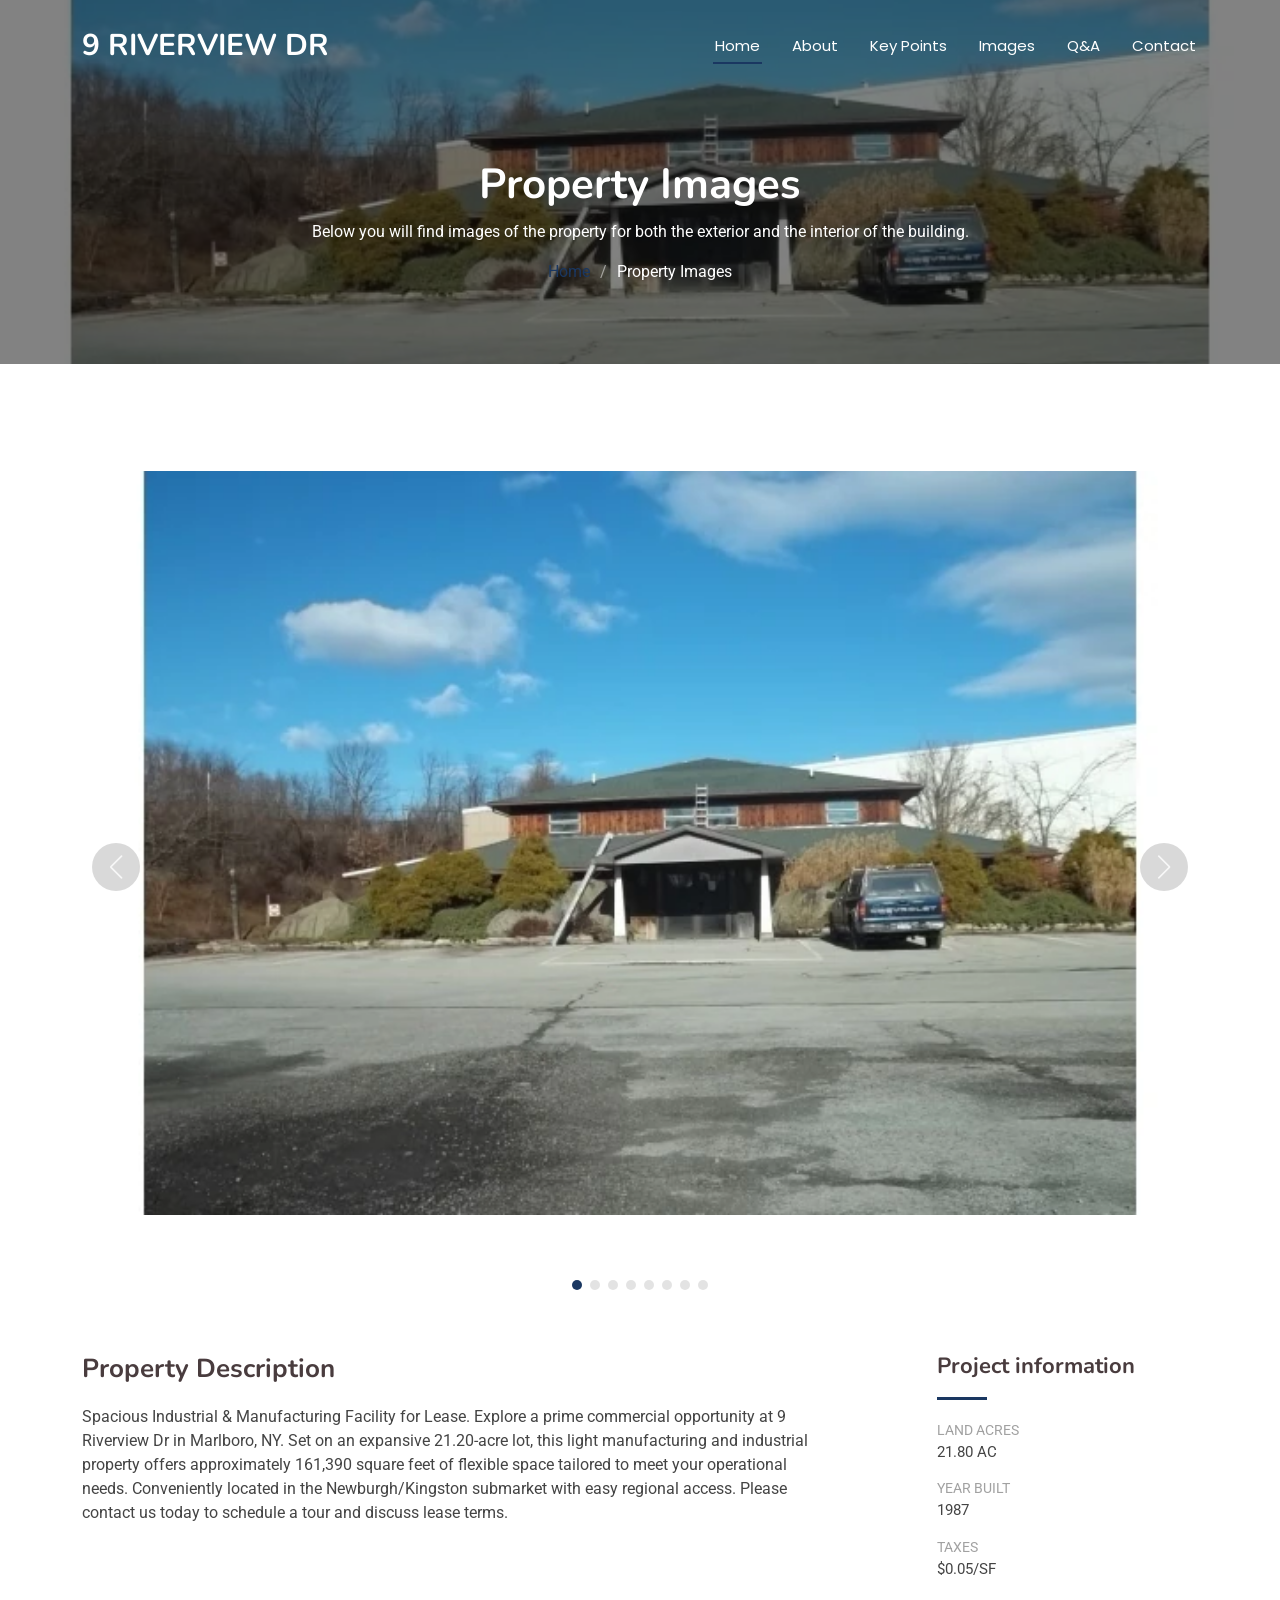
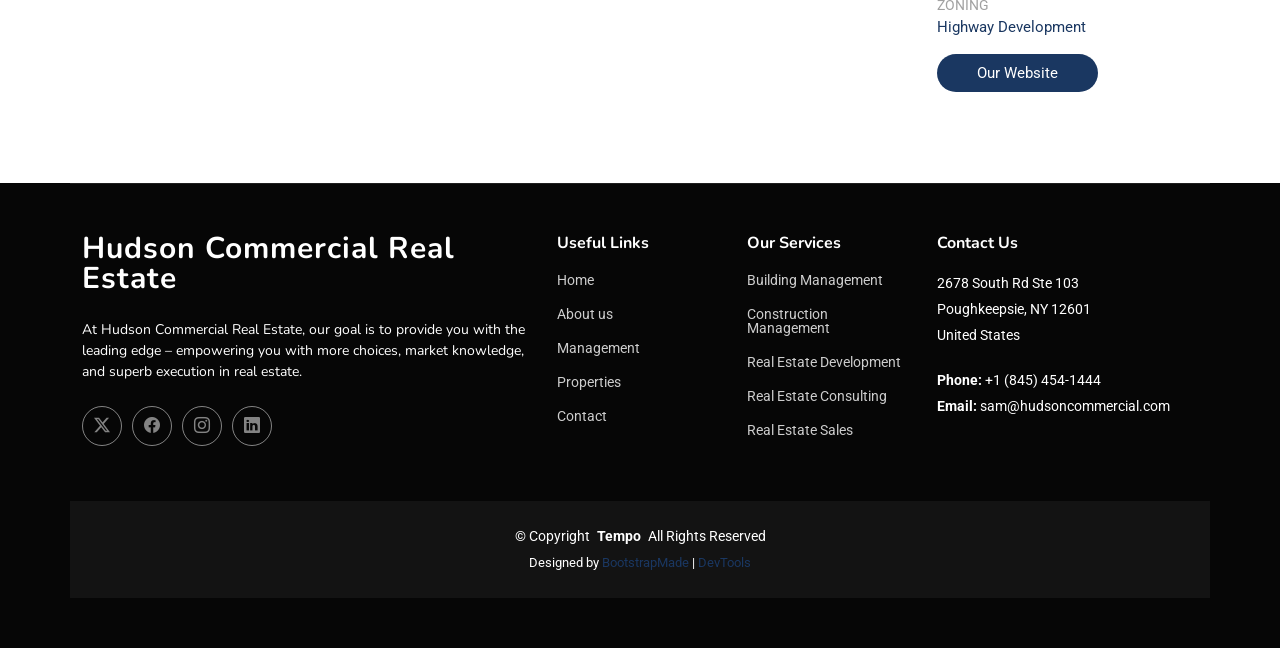
==== images.html @ e84a6063 "Add files via upload" ====
<!DOCTYPE html>
<html lang="en">

<head>
  <meta charset="utf-8">
  <meta content="width=device-width, initial-scale=1.0" name="viewport">
  <title>Portfolio Details - Tempo Bootstrap Template</title>
  <meta name="description" content="">
  <meta name="keywords" content="">

  <!-- Favicons -->
  <link href="assets/img/favicon.png" rel="icon">
  <link href="assets/img/apple-touch-icon.png" rel="apple-touch-icon">

  <!-- Fonts -->
  <link href="https://fonts.googleapis.com" rel="preconnect">
  <link href="https://fonts.gstatic.com" rel="preconnect" crossorigin>
  <link href="https://fonts.googleapis.com/css2?family=Roboto:ital,wght@0,100;0,300;0,400;0,500;0,700;0,900;1,100;1,300;1,400;1,500;1,700;1,900&family=Poppins:ital,wght@0,100;0,200;0,300;0,400;0,500;0,600;0,700;0,800;0,900;1,100;1,200;1,300;1,400;1,500;1,600;1,700;1,800;1,900&family=Nunito:ital,wght@0,200;0,300;0,400;0,500;0,600;0,700;0,800;0,900;1,200;1,300;1,400;1,500;1,600;1,700;1,800;1,900&display=swap" rel="stylesheet">

  <!-- Vendor CSS Files -->
  <link href="assets/vendor/bootstrap/css/bootstrap.min.css" rel="stylesheet">
  <link href="assets/vendor/bootstrap-icons/bootstrap-icons.css" rel="stylesheet">
  <link href="assets/vendor/aos/aos.css" rel="stylesheet">
  <link href="assets/vendor/glightbox/css/glightbox.min.css" rel="stylesheet">
  <link href="assets/vendor/swiper/swiper-bundle.min.css" rel="stylesheet">

  <!-- Main CSS File -->
  <link href="assets/css/main.css" rel="stylesheet">

  <!-- =======================================================
  * Template Name: Tempo
  * Template URL: https://bootstrapmade.com/tempo-free-onepage-bootstrap-theme/
  * Updated: Aug 07 2024 with Bootstrap v5.3.3
  * Author: BootstrapMade.com
  * License: https://bootstrapmade.com/license/
  ======================================================== -->
</head>

<body class="portfolio-details-page">

 
  <header id="header" class="header d-flex align-items-center fixed-top">
    <div class="container-fluid container-xl position-relative d-flex align-items-center justify-content-between">

      <a href="index.html" class="logo d-flex align-items-center">
        <!-- Uncomment the line below if you also wish to use an image logo -->
        <!-- <img src="assets/img/logo.png" alt=""> -->
        <h1 class="sitename">9 Riverview Dr</h1>
      </a>

      <nav id="navmenu" class="navmenu">
        <ul>
          <li><a href="index.html#hero" class="active">Home</a></li>
          <li><a href="index.html#about">About</a></li>
          <li><a href="index.html#services">Key Points</a></li>
          <li><a href="index.html#portfolio">Images</a></li>

          <li><a href="index.html#faq">Q&A</a></li>
    
          <li><a href="index.html#contact">Contact</a></li>
        </ul>
        <i class="mobile-nav-toggle d-xl-none bi bi-list"></i>
      </nav>

    </div>
  
  </header>

  <main class="main">

    <!-- Page Title -->
    <div class="page-title dark-background" style="background-image: url(assets/img/image.jpg);">
      <div class="container position-relative">
        <h1>Property Images </h1>
       



        <p>Below you will find images of the property for both the exterior and the interior of the building. </p>
        <nav class="breadcrumbs">
          <ol>
           
            <li><a href="index.html">Home</a></li>
            <li class="current">Property Images</li>
          </ol>
        </nav>
      </div>
    </div><!-- End Page Title -->

    <!-- Portfolio Details Section -->
    <section id="portfolio-details" class="portfolio-details section">

      <div class="container" data-aos="fade-up">

        <div class="portfolio-details-slider swiper init-swiper">
          <script type="application/json" class="swiper-config">
            {
              "loop": true,
              "speed": 600,
              "autoplay": {
                "delay": 5000
              },
              "slidesPerView": "auto",
              "navigation": {
                "nextEl": ".swiper-button-next",
                "prevEl": ".swiper-button-prev"
              },
              "pagination": {
                "el": ".swiper-pagination",
                "type": "bullets",
                "clickable": true
              }
            }
          </script>
          <div class="swiper-wrapper align-items-center">

            <div class="swiper-slide">
              <img src="assets/img/image.jpg" alt="">
            </div>

            <div class="swiper-slide">
              <img src="assets/img/9-Riverview-Dr-2.jpg" alt="">
            </div>

            <div class="swiper-slide">
              <img src="assets/img/9-Riverview-Dr-3.jpg" alt="">
            </div>

            <div class="swiper-slide">
              <img src="assets/img/9-Riverview-Dr-4.jpg" alt="">
            </div>
                 <div class="swiper-slide">
              <img src="assets/img/image.jpg" alt="">
            </div>

            <div class="swiper-slide">
              <img src="assets/img/9-Riverview-Dr-7.jpg" alt="">
            </div>

            <div class="swiper-slide">
              <img src="assets/img/9-Riverview-Dr-1.jpg" alt="">
            </div>

            <div class="swiper-slide">
              <img src="assets/img/prints-2.jpg" alt="">
            </div>


          </div>
          <div class="swiper-button-prev"></div>
          <div class="swiper-button-next"></div>
          <div class="swiper-pagination"></div>
        </div>

        <div class="row justify-content-between gy-4 mt-4">

          <div class="col-lg-8" data-aos="fade-up">
            <div class="portfolio-description">
              <h2>Property Description</h2>
              <p>
            
                Spacious Industrial & Manufacturing Facility for Lease. Explore a prime commercial opportunity at 9 Riverview Dr in Marlboro, NY. Set on an expansive 21.20-acre lot, this light manufacturing and industrial property offers approximately 161,390 square feet of flexible space tailored to meet your operational needs. Conveniently located in the Newburgh/Kingston submarket with easy regional access. Please contact us today to schedule a tour and discuss lease terms.</p>
            


           

       

            </div>
          </div>

          <div class="col-lg-3" data-aos="fade-up" data-aos-delay="100">
            <div class="portfolio-info">
              <h3>Project information</h3>    
              <ul>
                <li><strong>Land Acres</strong> 21.80 AC</li>
                <li><strong>Year Built</strong> 1987</li>
                <li><strong>Taxes</strong> $0.05/SF</li>
                <li><strong>Zoning</strong> <a href="#">Highway Development</a></li>
                <li><a href="https://hudsoncommercial.com/" class="btn-visit align-self-start">Our Website</a></li>
              </ul>
            </div>
          </div>

        </div>

      </div>

    </section><!-- /Portfolio Details Section -->

  </main>

  <footer id="footer" class="footer dark-background">

    <div class="container footer-top">
      <div class="row gy-4">
        <div class="col-lg-5 col-md-12 footer-about">
          <a href="index.html" class="logo d-flex align-items-center">
            <span class="sitename">Hudson Commercial Real Estate</span>
          </a>
          <p>At Hudson Commercial Real Estate, our goal is to provide you with the leading edge – empowering you with more choices, market knowledge, and superb execution in real estate.
</p>
          



          <div class="social-links d-flex mt-4">
            <a href="https://twitter.com/noah15977842"><i class="bi bi-twitter-x"></i></a>
            <a href="https://www.facebook.com/Hudson-Commercial-Real-Estate-Corp-111074927066980/?view_public_for=111074927066980/"><i class="bi bi-facebook"></i></a>
            <a href="https://www.instagram.com/hudson.commercial.real.estate/"><i class="bi bi-instagram"></i></a>
            <a href="https://www.linkedin.com/company/hudson-commercial-real-estate-corp/"><i class="bi bi-linkedin"></i></a>
          </div>
        </div>

        <div class="col-lg-2 col-6 footer-links">
          <h4>Useful Links</h4>
          <ul>
            <li><a href="https://hudsoncommercial.com/ ">Home</a></li>
            <li><a href="https://hudsoncommercial.com/frontpage/about/">About us</a></li>
            <li><a href="https://hudsoncommercial.com/management/">Management</a></li>
            <li><a href="https://hudsoncommercial.com/">Properties</a></li>
            <li><a href="https://hudsoncommercial.com/contact-us/">Contact</a></li>
          </ul>
        </div>

        <div class="col-lg-2 col-6 footer-links">
          <h4>Our Services</h4>
          <ul>
            <li><a href="#">Building Management</a></li>
            <li><a href="#">Construction Management</a></li>
            <li><a href="#">Real Estate Development</a></li>
            <li><a href="#">Real Estate Consulting</a></li>
            <li><a href="#">Real Estate Sales</a></li>
          </ul>
        </div>

        <div class="col-lg-3 col-md-12 footer-contact text-center text-md-start">
          <h4>Contact Us</h4>
          <p>2678 South Rd Ste 103
</p>
          <p>Poughkeepsie, NY 12601</p>
          <p>United States</p>
          <p class="mt-4"><strong>Phone:</strong> <span>
+1 (845) 454-1444</span></p>
          <p><strong>Email:</strong> <span>sam@hudsoncommercial.com</span></p>
        </div>

      </div>
    </div>

    <div class="container copyright text-center mt-4">
      <p>© <span>Copyright</span> <strong class="px-1 sitename">Tempo</strong> <span>All Rights Reserved</span></p>
      <div class="credits">
        <!-- All the links in the footer should remain intact. -->
        <!-- You can delete the links only if you've purchased the pro version. -->
        <!-- Licensing information: https://bootstrapmade.com/license/ -->
        <!-- Purchase the pro version with working PHP/AJAX contact form: [buy-url] -->
        Designed by <a href="https://bootstrapmade.com/">BootstrapMade</a> | <a href="https://bootstrapmade.com/tools/">DevTools</a>
      </div>
    </div>

  </footer>

  <!-- Scroll Top -->
  
  <a href="#" id="scroll-top" class="scroll-top d-flex align-items-center justify-content-center"><i class="bi bi-arrow-up-short"></i></a>

  <!-- Preloader -->
  <div id="preloader"></div>

  <!-- Vendor JS Files -->
  <script src="assets/vendor/bootstrap/js/bootstrap.bundle.min.js"></script>
  <script src="assets/vendor/php-email-form/validate.js"></script>
  <script src="assets/vendor/aos/aos.js"></script>
  <script src="assets/vendor/glightbox/js/glightbox.min.js"></script>
  <script src="assets/vendor/imagesloaded/imagesloaded.pkgd.min.js"></script>
  <script src="assets/vendor/isotope-layout/isotope.pkgd.min.js"></script>
  <script src="assets/vendor/swiper/swiper-bundle.min.js"></script>

  <!-- Main JS File -->
  <script src="assets/js/main.js"></script>

</body>

</html>
---- assets/css/main.css ----
/**
* Template Name: Tempo
* Template URL: https://bootstrapmade.com/tempo-free-onepage-bootstrap-theme/
* Updated: Aug 07 2024 with Bootstrap v5.3.3
* Author: BootstrapMade.com
* License: https://bootstrapmade.com/license/
*/

/*--------------------------------------------------------------
# Font & Color Variables
# Help: https://bootstrapmade.com/color-system/
--------------------------------------------------------------*/
/* Fonts */
:root {
  --default-font: "Roboto",  system-ui, -apple-system, "Segoe UI", Roboto, "Helvetica Neue", Arial, "Noto Sans", "Liberation Sans", sans-serif, "Apple Color Emoji", "Segoe UI Emoji", "Segoe UI Symbol", "Noto Color Emoji";
  --heading-font: "Nunito",  sans-serif;
  --nav-font: "Poppins",  sans-serif;
}

/* Global Colors - The following color variables are used throughout the website. Updating them here will change the color scheme of the entire website */
:root { 
  --background-color: #ffffff; /* Background color for the entire website, including individual sections */
  --default-color: #444444; /* Default color used for the majority of the text content across the entire website */
  --heading-color: #493c3e; /* Color for headings, subheadings and title throughout the website */
  --accent-color: rgba(26, 55, 97, 1); /* Accent color that represents your brand on the website. It's used for buttons, links, and other elements that need to stand out */
  --surface-color: #ffffff; /* The surface color is used as a background of boxed elements within sections, such as cards, icon boxes, or other elements that require a visual separation from the global background. */
  --contrast-color: #ffffff; /* Contrast color for text, ensuring readability against backgrounds of accent, heading, or default colors. */
}

/* Nav Menu Colors - The following color variables are used specifically for the navigation menu. They are separate from the global colors to allow for more customization options */
:root {
  --nav-color: #ffffff;  /* The default color of the main navmenu links */
  --nav-hover-color: rgba(26, 55, 97, 1); /* Applied to main navmenu links when they are hovered over or active */
  --nav-mobile-background-color: #ffffff; /* Used as the background color for mobile navigation menu */
  --nav-dropdown-background-color: #ffffff; /* Used as the background color for dropdown items that appear when hovering over primary navigation items */
  --nav-dropdown-color: #444444; /* Used for navigation links of the dropdown items in the navigation menu. */
  --nav-dropdown-hover-color: rgba(26, 55, 97, 1); /* Similar to --nav-hover-color, this color is applied to dropdown navigation links when they are hovered over. */
}

/* Color Presets - These classes override global colors when applied to any section or element, providing reuse of the sam color scheme. */

.light-background {
  --background-color: #f9f9f9;
  --surface-color: #ffffff;
}

.dark-background {
  --background-color: #060606;
  --default-color: #ffffff;
  --heading-color: #ffffff;
  --surface-color: #252525;
  --contrast-color: #ffffff;
}

/* Smooth scroll */
:root {
  scroll-behavior: smooth;
}

/*--------------------------------------------------------------
# General Styling & Shared Classes
--------------------------------------------------------------*/
body {
  color: var(--default-color);
  background-color: var(--background-color);
  font-family: var(--default-font);
}

a {
  color: var(--accent-color);
  text-decoration: none;
  transition: 0.3s;
}

a:hover {
  color: color-mix(in srgb, var(--accent-color), transparent 25%);
  text-decoration: none;
}

h1,
h2,
h3,
h4,
h5,
h6 {
  color: var(--heading-color);
  font-family: var(--heading-font);
}

/* PHP Email Form Messages
------------------------------*/
.php-email-form .error-message {
  display: none;
  background: #df1529;
  color: #ffffff;
  text-align: left;
  padding: 15px;
  margin-bottom: 24px;
  font-weight: 600;
}

.php-email-form .sent-message {
  display: none;
  color: #ffffff;
  background: #059652;
  text-align: center;
  padding: 15px;
  margin-bottom: 24px;
  font-weight: 600;
}

.php-email-form .loading {
  display: none;
  background: var(--surface-color);
  text-align: center;
  padding: 15px;
  margin-bottom: 24px;
}

.php-email-form .loading:before {
  content: "";
  display: inline-block;
  border-radius: 50%;
  width: 24px;
  height: 24px;
  margin: 0 10px -6px 0;
  border: 3px solid var(--accent-color);
  border-top-color: var(--surface-color);
  animation: php-email-form-loading 1s linear infinite;
}

@keyframes php-email-form-loading {
  0% {
    transform: rotate(0deg);
  }

  100% {
    transform: rotate(360deg);
  }
}

/*--------------------------------------------------------------
# Global Header
--------------------------------------------------------------*/
.header {
  --background-color: rgba(255, 255, 255, 0);
  --default-color: #ffffff;
  --heading-color: #ffffff;
  color: var(--default-color);
  background-color: var(--background-color);
  padding: 20px 0;
  transition: all 0.5s;
  z-index: 997;
}

.header .logo {
  line-height: 1;
}

.header .logo img {
  max-height: 32px;
  margin-right: 8px;
}

.header .logo h1 {
  font-size: 30px;
  margin: 0;
  font-weight: 700;
  text-transform: uppercase;
  color: var(--heading-color);
}

.scrolled .header {
  box-shadow: 0px 0 18px rgba(0, 0, 0, 0.1);
}

/* Global Header on Scroll
------------------------------*/
.scrolled .header {
  --background-color: rgba(0, 0, 0, 0.8);
}

/*--------------------------------------------------------------
# Navigation Menu
--------------------------------------------------------------*/
/* Desktop Navigation */
@media (min-width: 1200px) {
  .navmenu {
    padding: 0;
  }

  .navmenu ul {
    margin: 0;
    padding: 0;
    display: flex;
    list-style: none;
    align-items: center;
  }

  .navmenu li {
    position: relative;
  }

  .navmenu>ul>li {
    white-space: nowrap;
    padding: 15px 14px;
  }

  .navmenu>ul>li:last-child {
    padding-right: 0;
  }

  .navmenu a,
  .navmenu a:focus {
    color: var(--nav-color);
    font-size: 15px;
    padding: 0 2px;
    font-family: var(--nav-font);
    font-weight: 400;
    display: flex;
    align-items: center;
    justify-content: space-between;
    white-space: nowrap;
    transition: 0.3s;
    position: relative;
  }

  .navmenu a i,
  .navmenu a:focus i {
    font-size: 12px;
    line-height: 0;
    margin-left: 5px;
    transition: 0.3s;
  }

  .navmenu>ul>li>a:before {
    content: "";
    position: absolute;
    height: 2px;
    bottom: -6px;
    left: 0;
    background-color: var(--nav-hover-color);
    visibility: hidden;
    width: 0px;
    transition: all 0.3s ease-in-out 0s;
  }

  .navmenu a:hover:before,
  .navmenu li:hover>a:before,
  .navmenu .active:before {
    visibility: visible;
    width: 100%;
  }

  .navmenu li:hover>a,
  .navmenu .active,
  .navmenu .active:focus {
    color: var(--nav-color);
  }

  .navmenu .dropdown ul {
    margin: 0;
    padding: 10px 0;
    background: var(--nav-dropdown-background-color);
    display: block;
    position: absolute;
    visibility: hidden;
    left: 14px;
    top: 130%;
    opacity: 0;
    transition: 0.3s;
    border-radius: 4px;
    z-index: 99;
    box-shadow: 0px 0px 30px rgba(0, 0, 0, 0.1);
  }

  .navmenu .dropdown ul li {
    min-width: 200px;
  }

  .navmenu .dropdown ul a {
    padding: 10px 20px;
    font-size: 15px;
    text-transform: none;
    color: var(--nav-dropdown-color);
  }

  .navmenu .dropdown ul a i {
    font-size: 12px;
  }

  .navmenu .dropdown ul a:hover,
  .navmenu .dropdown ul .active:hover,
  .navmenu .dropdown ul li:hover>a {
    color: var(--nav-dropdown-hover-color);
  }

  .navmenu .dropdown:hover>ul {
    opacity: 1;
    top: 100%;
    visibility: visible;
  }

  .navmenu .dropdown .dropdown ul {
    top: 0;
    left: -90%;
    visibility: hidden;
  }

  .navmenu .dropdown .dropdown:hover>ul {
    opacity: 1;
    top: 0;
    left: -100%;
    visibility: visible;
  }
}

/* Mobile Navigation */
@media (max-width: 1199px) {
  .mobile-nav-toggle {
    color: var(--nav-color);
    font-size: 28px;
    line-height: 0;
    margin-right: 10px;
    cursor: pointer;
    transition: color 0.3s;
  }

  .navmenu {
    padding: 0;
    z-index: 9997;
  }

  .navmenu ul {
    display: none;
    list-style: none;
    position: absolute;
    inset: 60px 20px 20px 20px;
    padding: 10px 0;
    margin: 0;
    border-radius: 6px;
    background-color: var(--nav-mobile-background-color);
    border: 1px solid color-mix(in srgb, var(--default-color), transparent 90%);
    box-shadow: none;
    overflow-y: auto;
    transition: 0.3s;
    z-index: 9998;
  }

  .navmenu a,
  .navmenu a:focus {
    color: var(--nav-dropdown-color);
    padding: 10px 20px;
    font-family: var(--nav-font);
    font-size: 17px;
    font-weight: 500;
    display: flex;
    align-items: center;
    justify-content: space-between;
    white-space: nowrap;
    transition: 0.3s;
  }

  .navmenu a i,
  .navmenu a:focus i {
    font-size: 12px;
    line-height: 0;
    margin-left: 5px;
    width: 30px;
    height: 30px;
    display: flex;
    align-items: center;
    justify-content: center;
    border-radius: 50%;
    transition: 0.3s;
    background-color: color-mix(in srgb, var(--accent-color), transparent 90%);
  }

  .navmenu a i:hover,
  .navmenu a:focus i:hover {
    background-color: var(--accent-color);
    color: var(--contrast-color);
  }

  .navmenu a:hover,
  .navmenu .active,
  .navmenu .active:focus {
    color: var(--nav-dropdown-hover-color);
  }

  .navmenu .active i,
  .navmenu .active:focus i {
    background-color: var(--accent-color);
    color: var(--contrast-color);
    transform: rotate(180deg);
  }

  .navmenu .dropdown ul {
    position: static;
    display: none;
    z-index: 99;
    padding: 10px 0;
    margin: 10px 20px;
    background-color: var(--nav-dropdown-background-color);
    transition: all 0.5s ease-in-out;
  }

  .navmenu .dropdown ul ul {
    background-color: rgba(33, 37, 41, 0.1);
  }

  .navmenu .dropdown>.dropdown-active {
    display: block;
    background-color: rgba(33, 37, 41, 0.03);
  }

  .mobile-nav-active {
    overflow: hidden;
  }

  .mobile-nav-active .mobile-nav-toggle {
    color: #fff;
    position: absolute;
    font-size: 32px;
    top: 15px;
    right: 15px;
    margin-right: 0;
    z-index: 9999;
  }

  .mobile-nav-active .navmenu {
    position: fixed;
    overflow: hidden;
    inset: 0;
    background: rgba(33, 37, 41, 0.8);
    transition: 0.3s;
  }

  .mobile-nav-active .navmenu>ul {
    display: block;
  }
}

/*--------------------------------------------------------------
# Global Footer
--------------------------------------------------------------*/
.footer {
  color: var(--default-color);
  background-color: var(--background-color);
  font-size: 14px;
  padding-bottom: 50px;
  position: relative;
}

.footer .footer-top {
  padding-top: 50px;
  border-top: 1px solid color-mix(in srgb, var(--default-color), transparent 90%);
}

.footer .footer-about .logo {
  line-height: 1;
  margin-bottom: 25px;
}

.footer .footer-about .logo img {
  max-height: 40px;
  margin-right: 6px;
}

.footer .footer-about .logo span {
  color: var(--heading-color);
  font-size: 30px;
  font-weight: 700;
  letter-spacing: 1px;
  font-family: var(--heading-font);
}

.footer .footer-about p {
  font-size: 14px;
  font-family: var(--heading-font);
}

.footer .social-links a {
  display: flex;
  align-items: center;
  justify-content: center;
  width: 40px;
  height: 40px;
  border-radius: 50%;
  border: 1px solid color-mix(in srgb, var(--default-color), transparent 50%);
  font-size: 16px;
  color: color-mix(in srgb, var(--default-color), transparent 50%);
  margin-right: 10px;
  transition: 0.3s;
}

.footer .social-links a:hover {
  color: var(--accent-color);
  border-color: var(--accent-color);
}

.footer h4 {
  font-size: 16px;
  font-weight: bold;
  position: relative;
  padding-bottom: 12px;
}

.footer .footer-links {
  margin-bottom: 30px;
}

.footer .footer-links ul {
  list-style: none;
  padding: 0;
  margin: 0;
}

.footer .footer-links ul i {
  padding-right: 2px;
  font-size: 12px;
  line-height: 0;
}

.footer .footer-links ul li {
  padding: 10px 0;
  display: flex;
  align-items: center;
}

.footer .footer-links ul li:first-child {
  padding-top: 0;
}

.footer .footer-links ul a {
  color: color-mix(in srgb, var(--default-color), transparent 20%);
  display: inline-block;
  line-height: 1;
}

.footer .footer-links ul a:hover {
  color: var(--accent-color);
}

.footer .footer-contact p {
  margin-bottom: 5px;
}

.footer .copyright {
  padding-top: 25px;
  padding-bottom: 25px;
  background-color: color-mix(in srgb, var(--default-color), transparent 95%);
}

.footer .copyright p {
  margin-bottom: 0;
}

.footer .credits {
  margin-top: 6px;
  font-size: 13px;
}

/*--------------------------------------------------------------
# Preloader
--------------------------------------------------------------*/
#preloader {
  position: fixed;
  inset: 0;
  z-index: 9999;
  overflow: hidden;
  background-color: var(--background-color);
  transition: all 0.6s ease-out;
}

#preloader:before {
  content: "";
  position: fixed;
  top: calc(50% - 30px);
  left: calc(50% - 30px);
  border: 6px solid var(--accent-color);
  border-top-color: color-mix(in srgb, var(--accent-color), transparent 90%);
  border-radius: 50%;
  width: 60px;
  height: 60px;
  animation: animate-preloader 1s linear infinite;
}

@keyframes animate-preloader {
  0% {
    transform: rotate(0deg);
  }

  100% {
    transform: rotate(360deg);
  }
}

/*--------------------------------------------------------------
# Scroll Top Button
--------------------------------------------------------------*/
.scroll-top {
  position: fixed;
  visibility: hidden;
  opacity: 0;
  right: 15px;
  bottom: -15px;
  z-index: 99999;
  background-color: var(--accent-color);
  width: 44px;
  height: 44px;
  border-radius: 50px;
  transition: all 0.4s;
}

.scroll-top i {
  font-size: 24px;
  color: var(--contrast-color);
  line-height: 0;
}

.scroll-top:hover {
  background-color: color-mix(in srgb, var(--accent-color), transparent 20%);
  color: var(--contrast-color);
}

.scroll-top.active {
  visibility: visible;
  opacity: 1;
  bottom: 15px;
}

/*--------------------------------------------------------------
# Disable aos animation delay on mobile devices
--------------------------------------------------------------*/
@media screen and (max-width: 768px) {
  [data-aos-delay] {
    transition-delay: 0 !important;
  }
}

/*--------------------------------------------------------------
# Global Page Titles & Breadcrumbs
--------------------------------------------------------------*/
.page-title {
  color: var(--default-color);
  background-color: var(--background-color);
  background-size: cover;
  background-position: center;
  background-repeat: no-repeat;
  padding: 160px 0 80px 0;
  text-align: center;
  position: relative;
}

.page-title:before {
  content: "";
  background-color: color-mix(in srgb, var(--background-color), transparent 50%);
  position: absolute;
  inset: 0;
}

.page-title h1 {
  font-size: 42px;
  font-weight: 700;
  margin-bottom: 10px;
}

.page-title .breadcrumbs ol {
  display: flex;
  flex-wrap: wrap;
  list-style: none;
  justify-content: center;
  padding: 0;
  margin: 0;
  font-size: 16px;
  font-weight: 400;
}

.page-title .breadcrumbs ol li+li {
  padding-left: 10px;
}

.page-title .breadcrumbs ol li+li::before {
  content: "/";
  display: inline-block;
  padding-right: 10px;
  color: color-mix(in srgb, var(--default-color), transparent 50%);
}

/*--------------------------------------------------------------
# Global Sections
--------------------------------------------------------------*/
section,
.section {
  color: var(--default-color);
  background-color: var(--background-color);
  padding: 60px 0;
  scroll-margin-top: 92px;
  overflow: clip;
}

@media (max-width: 1199px) {

  section,
  .section {
    scroll-margin-top: 76px;
  }
}

/*--------------------------------------------------------------
# Global Section Titles
--------------------------------------------------------------*/
.section-title {
  text-align: center;
  padding-bottom: 60px;
  position: relative;
}

.section-title h2 {
  font-size: 13px;
  letter-spacing: 1px;
  font-weight: 700;
  padding: 8px 20px;
  margin: 0;
  background: color-mix(in srgb, var(--accent-color), transparent 90%);
  color: var(--accent-color);
  display: inline-block;
  text-transform: uppercase;
  border-radius: 50px;
  font-family: var(--default-font);
}

.section-title p {
  color: var(--heading-color);
  margin: 10px 0 0 0;
  font-size: 32px;
  font-weight: 700;
  font-family: var(--heading-font);
}

.section-title p .description-title {
  color: var(--accent-color);
}

/*--------------------------------------------------------------
# Hero Section
--------------------------------------------------------------*/
.hero {
  width: 100%;
  min-height: 100vh;
  position: relative;
  padding: 80px 0;
  display: flex;
  align-items: center;
  justify-content: center;
}

.hero img {
  position: absolute;
  inset: 0;
  display: block;
  width: 100%;
  height: 100%;
  object-fit: cover;
  z-index: 1;
}

.hero:before {
  content: "";
  background: color-mix(in srgb, var(--background-color), transparent 30%);
  position: absolute;
  inset: 0;
  z-index: 2;
}

.hero .container {
  position: relative;
  z-index: 3;
}

.hero h2 {
  margin: 0;
  font-size: 48px;
  font-weight: 700;
}

.hero p {
  margin: 10px 0 0 0;
  font-size: 24px;
  color: var(--heading-color);
}

.hero .btn-get-started {
  color: var(--default-color);
  font-weight: 400;
  font-size: 14px;
  letter-spacing: 1px;
  display: inline-block;
  padding: 8px 40px;
  margin: 30px 0 0 0;
  border-radius: 50px;
  text-transform: uppercase;
  transition: 0.3s;
  border: 2px solid color-mix(in srgb, var(--default-color), transparent 50%);
}

.hero .btn-get-started:hover {
  color: var(--contrast-color);
  background: var(--accent-color);
  border-color: var(--accent-color);
}

@media (max-width: 768px) {
  .hero h2 {
    font-size: 32px;
  }

  .hero p {
    font-size: 18px;
  }
}

/*--------------------------------------------------------------
# About Section
--------------------------------------------------------------*/
.about .content h3 {
  font-weight: 700;
  font-size: 34px;
  margin-bottom: 30px;
}

.about .content p {
  margin-bottom: 30px;
}

.about .content .about-btn {
  padding: 8px 30px 9px 30px;
  color: var(--accent-color);
  border-radius: 50px;
  transition: 0.3s;
  text-transform: uppercase;
  font-weight: 600;
  font-size: 13px;
  display: inline-flex;
  align-items: center;
  border: 2px solid var(--accent-color);
}

.about .content .about-btn i {
  font-size: 16px;
  padding-left: 5px;
}

.about .content .about-btn:hover {
  background: var(--accent-color);
  color: var(--contrast-color);
}

.about .icon-box i {
  font-size: 40px;
  color: var(--accent-color);
  margin-bottom: 10px;
}

.about .icon-box h4 {
  font-size: 20px;
  font-weight: 700;
  margin: 0 0 10px 0;
}

.about .icon-box h4 a {
  color: var(--heading-color);
  transition: 0.3s;
}

.about .icon-box p {
  font-size: 15px;
  color: color-mix(in srgb, var(--default-color), transparent 40%);
  margin-bottom: 0;
}

.about .icon-box:hover h4 a {
  color: var(--accent-color);
}

/*--------------------------------------------------------------
# Services Section
--------------------------------------------------------------*/
.services .service-item {
  background-color: var(--surface-color);
  box-shadow: 0px 0 25px 0 rgba(0, 0, 0, 0.1);
  padding: 50px 30px;
  transition: all 0.3s ease-in-out;
  height: 100%;
  position: relative;
  z-index: 1;
}

.services .service-item:before {
  content: "";
  position: absolute;
  background: var(--accent-color);
  inset: 100% 0 0 0;
  transition: all 0.3s;
  z-index: -1;
}

.services .service-item .icon {
  margin-bottom: 10px;
}

.services .service-item .icon i {
  color: var(--accent-color);
  font-size: 36px;
  transition: ease-in-out 0.3s;
}

.services .service-item h4 {
  font-weight: 700;
  margin-bottom: 15px;
  font-size: 20px;
}

.services .service-item h4 a {
  color: var(--heading-color);
  transition: ease-in-out 0.3s;
}

.services .service-item p {
  line-height: 24px;
  font-size: 14px;
  margin-bottom: 0;
  transition: ease-in-out 0.3s;
}

.services .service-item:hover h4 a,
.services .service-item:hover .icon i,
.services .service-item:hover p {
  color: var(--contrast-color);
}

.services .service-item:hover:before {
  background: var(--accent-color);
  inset: 0;
  border-radius: 0px;
}

/*--------------------------------------------------------------
# Features Section
--------------------------------------------------------------*/
.features {
  padding-top: 0;
}

.features .features-item {
  background-color: var(--surface-color);
  display: flex;
  align-items: center;
  padding: 20px;
  transition: 0.3s;
  border: 1px solid color-mix(in srgb, var(--default-color), transparent 90%);
  position: relative;
}

.features .features-item i {
  font-size: 32px;
  padding-right: 10px;
  line-height: 0;
}

.features .features-item h3 {
  font-weight: 700;
  margin: 0;
  padding: 0;
  line-height: 1;
  font-size: 16px;
}

.features .features-item h3 a {
  color: var(--heading-color);
  transition: 0.3s;
}

.features .features-item:hover {
  border-color: var(--accent-color);
}

.features .features-item:hover h3 a {
  color: var(--accent-color);
}

/*--------------------------------------------------------------
# Call To Action Section
--------------------------------------------------------------*/
.call-to-action {
  padding: 80px 0;
  position: relative;
  clip-path: inset(0);
}

.call-to-action img {
  position: fixed;
  top: 0;
  left: 0;
  display: block;
  width: 100%;
  height: 100%;
  object-fit: cover;
  z-index: 1;
}

.call-to-action:before {
  content: "";
  background: color-mix(in srgb, var(--background-color), transparent 50%);
  position: absolute;
  inset: 0;
  z-index: 2;
}

.call-to-action .container {
  position: relative;
  z-index: 3;
}

.call-to-action h3 {
  font-size: 28px;
  font-weight: 700;
  color: var(--default-color);
}

.call-to-action p {
  color: var(--default-color);
}

.call-to-action .cta-btn {
  font-family: var(--heading-font);
  font-weight: 500;
  font-size: 16px;
  letter-spacing: 1px;
  display: inline-block;
  padding: 12px 40px;
  border-radius: 50px;
  transition: 0.3s;
  margin: 10px;
  border: 2px solid var(--contrast-color);
  color: var(--contrast-color);
}

.call-to-action .cta-btn:hover {
  background: var(--accent-color);
  border: 2px solid var(--accent-color);
}

/*--------------------------------------------------------------
# Portfolio Section
--------------------------------------------------------------*/
.portfolio .portfolio-filters {
  padding: 0;
  margin: 0 auto 20px auto;
  list-style: none;
  text-align: center;
}

.portfolio .portfolio-filters li {
  cursor: pointer;
  display: inline-block;
  padding: 8px 20px 10px 20px;
  margin: 0;
  font-size: 15px;
  font-weight: 500;
  line-height: 1;
  margin-bottom: 5px;
  border-radius: 50px;
  transition: all 0.3s ease-in-out;
  font-family: var(--heading-font);
}

.portfolio .portfolio-filters li:hover,
.portfolio .portfolio-filters li.filter-active {
  color: var(--contrast-color);
  background-color: var(--accent-color);
}

.portfolio .portfolio-filters li:first-child {
  margin-left: 0;
}

.portfolio .portfolio-filters li:last-child {
  margin-right: 0;
}

@media (max-width: 575px) {
  .portfolio .portfolio-filters li {
    font-size: 14px;
    margin: 0 0 10px 0;
  }
}

.portfolio .portfolio-item {
  position: relative;
  overflow: hidden;
}

.portfolio .portfolio-item .portfolio-info {
  opacity: 0;
  position: absolute;
  left: 12px;
  right: 12px;
  bottom: -100%;
  z-index: 3;
  transition: all ease-in-out 0.5s;
  background: color-mix(in srgb, var(--surface-color), transparent 10%);
  padding: 15px;
}

.portfolio .portfolio-item .portfolio-info h4 {
  font-size: 18px;
  font-weight: 600;
  padding-right: 50px;
}

.portfolio .portfolio-item .portfolio-info p {
  color: color-mix(in srgb, var(--default-color), transparent 30%);
  font-size: 14px;
  margin-bottom: 0;
  padding-right: 50px;
}

.portfolio .portfolio-item .portfolio-info .preview-link,
.portfolio .portfolio-item .portfolio-info .details-link {
  position: absolute;
  right: 50px;
  font-size: 24px;
  top: calc(50% - 14px);
  color: color-mix(in srgb, var(--default-color), transparent 30%);
  transition: 0.3s;
  line-height: 0;
}

.portfolio .portfolio-item .portfolio-info .preview-link:hover,
.portfolio .portfolio-item .portfolio-info .details-link:hover {
  color: var(--accent-color);
}

.portfolio .portfolio-item .portfolio-info .details-link {
  right: 14px;
  font-size: 28px;
}

.portfolio .portfolio-item:hover .portfolio-info {
  opacity: 1;
  bottom: 0;
}

/*--------------------------------------------------------------
# Pricing Section
--------------------------------------------------------------*/
.pricing {
  padding: 60px 0 120px 0;
}

.pricing .section-title {
  margin-bottom: 40px;
}

.pricing .pricing-item {
  background-color: var(--surface-color);
  box-shadow: 0 3px 20px -2px rgba(0, 0, 0, 0.1);
  padding: 60px 40px;
  height: 100%;
  position: relative;
  border-radius: 15px;
}

.pricing h3 {
  font-weight: 600;
  margin-bottom: 15px;
  font-size: 20px;
  text-align: center;
}

.pricing .icon {
  margin: 30px auto 20px auto;
  width: 70px;
  height: 70px;
  background: var(--accent-color);
  border-radius: 50%;
  display: flex;
  align-items: center;
  justify-content: center;
  transition: 0.3s;
  transform-style: preserve-3d;
}

.pricing .icon i {
  color: var(--background-color);
  font-size: 28px;
  transition: ease-in-out 0.3s;
  line-height: 0;
}

.pricing .icon::before {
  position: absolute;
  content: "";
  height: 86px;
  width: 86px;
  border-radius: 50%;
  background: color-mix(in srgb, var(--accent-color), transparent 80%);
  transition: all 0.3s ease-out 0s;
  transform: translateZ(-1px);
}

.pricing .icon::after {
  position: absolute;
  content: "";
  height: 102px;
  width: 102px;
  border-radius: 50%;
  background: color-mix(in srgb, var(--accent-color), transparent 90%);
  transition: all 0.3s ease-out 0s;
  transform: translateZ(-2px);
}

.pricing h4 {
  font-size: 48px;
  color: var(--accent-color);
  font-weight: 700;
  font-family: var(--heading-font);
  margin-bottom: 25px;
  text-align: center;
}

.pricing h4 sup {
  font-size: 28px;
}

.pricing h4 span {
  color: color-mix(in srgb, var(--default-color), transparent 50%);
  font-size: 18px;
  font-weight: 400;
}

.pricing ul {
  padding: 20px 0;
  list-style: none;
  color: color-mix(in srgb, var(--default-color), transparent 20%);
  text-align: left;
  line-height: 20px;
}

.pricing ul li {
  padding: 10px 0;
  display: flex;
  align-items: center;
}

.pricing ul i {
  color: #059652;
  font-size: 24px;
  padding-right: 3px;
}

.pricing ul .na {
  color: color-mix(in srgb, var(--default-color), transparent 70%);
}

.pricing ul .na i {
  color: color-mix(in srgb, var(--default-color), transparent 70%);
}

.pricing ul .na span {
  text-decoration: line-through;
}

.pricing .buy-btn {
  color: color-mix(in srgb, var(--default-color), transparent 20%);
  display: inline-block;
  padding: 8px 40px 10px 40px;
  border-radius: 50px;
  border: 1px solid color-mix(in srgb, var(--default-color), transparent 80%);
  transition: none;
  font-size: 16px;
  font-weight: 600;
  font-family: var(--heading-font);
  transition: 0.3s;
}

.pricing .buy-btn:hover {
  background-color: var(--accent-color);
  color: var(--contrast-color);
}

.pricing .featured {
  z-index: 10;
  border: 3px solid var(--accent-color);
}

@media (min-width: 992px) {
  .pricing .featured {
    transform: scale(1.15);
  }
}

/*--------------------------------------------------------------
# Faq Section
--------------------------------------------------------------*/
.faq .faq-container .faq-item {
  background-color: var(--surface-color);
  position: relative;
  padding: 20px;
  margin-bottom: 15px;
  border: 1px solid color-mix(in srgb, var(--default-color), transparent 85%);
  border-radius: 5px;
  overflow: hidden;
}

.faq .faq-container .faq-item:last-child {
  margin-bottom: 0;
}

.faq .faq-container .faq-item h3 {
  font-weight: 600;
  font-size: 16px;
  line-height: 24px;
  margin: 0 30px 0 0;
  transition: 0.3s;
  cursor: pointer;
  display: flex;
  align-items: center;
}

.faq .faq-container .faq-item h3 .num {
  color: var(--accent-color);
  padding-right: 5px;
}

.faq .faq-container .faq-item h3:hover {
  color: var(--accent-color);
}

.faq .faq-container .faq-item .faq-content {
  display: grid;
  grid-template-rows: 0fr;
  transition: 0.3s ease-in-out;
  visibility: hidden;
  opacity: 0;
}

.faq .faq-container .faq-item .faq-content p {
  margin-bottom: 0;
  overflow: hidden;
}

.faq .faq-container .faq-item .faq-toggle {
  position: absolute;
  top: 20px;
  right: 20px;
  font-size: 16px;
  line-height: 0;
  transition: 0.3s;
  cursor: pointer;
}

.faq .faq-container .faq-item .faq-toggle:hover {
  color: var(--accent-color);
}

.faq .faq-container .faq-active {
  background-color: color-mix(in srgb, var(--accent-color), transparent 97%);
  border-color: color-mix(in srgb, var(--accent-color), transparent 80%);
}

.faq .faq-container .faq-active h3 {
  color: var(--accent-color);
}

.faq .faq-container .faq-active .faq-content {
  grid-template-rows: 1fr;
  visibility: visible;
  opacity: 1;
  padding-top: 10px;
}

.faq .faq-container .faq-active .faq-toggle {
  transform: rotate(90deg);
  color: var(--accent-color);
}

/*--------------------------------------------------------------
# Team Section
--------------------------------------------------------------*/
.team .team-member {
  background-color: var(--surface-color);
  box-shadow: 0px 2px 15px rgba(0, 0, 0, 0.1);
  overflow: hidden;
  border-radius: 5px;
}

.team .team-member .member-img {
  position: relative;
  overflow: hidden;
}

.team .team-member .social {
  position: absolute;
  left: 0;
  bottom: 0;
  right: 0;
  height: 40px;
  opacity: 0;
  transition: ease-in-out 0.3s;
  background: color-mix(in srgb, var(--background-color), transparent 20%);
  display: flex;
  align-items: center;
  justify-content: center;
}

.team .team-member .social a {
  transition: color 0.3s;
  color: var(--heading-color);
  margin: 0 10px;
  display: inline-flex;
  align-items: center;
  justify-content: center;
}

.team .team-member .social a i {
  line-height: 0;
}

.team .team-member .social a:hover {
  color: var(--accent-color);
}

.team .team-member .social i {
  font-size: 18px;
  margin: 0 2px;
}

.team .team-member .member-info {
  padding: 25px 15px;
  text-align: center;
}

.team .team-member .member-info h4 {
  font-weight: 700;
  margin-bottom: 5px;
  font-size: 18px;
  color: color-mix(in srgb, var(--default-color), transparent 20%);
}

.team .team-member .member-info span {
  display: block;
  font-size: 13px;
  font-weight: 400;
  color: color-mix(in srgb, var(--default-color), transparent 40%);
}

.team .team-member .member-info p {
  font-style: italic;
  font-size: 14px;
  line-height: 26px;
  color: color-mix(in srgb, var(--default-color), transparent 40%);
}

.team .team-member:hover .social {
  opacity: 1;
}

/*--------------------------------------------------------------
# Team 2 Section
--------------------------------------------------------------*/
.team-2 {
  --default-color: #ffffff;
}

.team-2 .member {
  text-align: center;
  position: relative;
  height: 100%;
}

.team-2 .member .member-info {
  opacity: 0;
  display: flex;
  justify-content: center;
  align-items: center;
  position: absolute;
  inset: 0;
  transition: 0.2s;
}

.team-2 .member .member-info-content {
  margin-top: -50px;
  transition: margin 0.2s;
}

.team-2 .member:hover .member-info {
  background: rgba(0, 0, 0, 0.6);
  opacity: 1;
  transition: 0.4s;
}

.team-2 .member:hover .member-info-content {
  margin-top: 0;
  transition: margin 0.4s;
}

.team-2 .member h4 {
  color: var(--contrast-color);
  font-weight: 700;
  margin-bottom: 2px;
  font-size: 18px;
}

.team-2 .member span {
  font-style: italic;
  display: block;
  font-size: 13px;
}

.team-2 .member .social {
  margin-top: 15px;
}

.team-2 .member .social a {
  transition: 0.3s;
  color: var(--default-color);
}

.team-2 .member .social a:hover {
  color: var(--accent-color);
}

.team-2 .member .social i {
  font-size: 18px;
  margin: 0 2px;
}

/*--------------------------------------------------------------
# Contact Section
--------------------------------------------------------------*/
.contact .info-item+.info-item {
  margin-top: 40px;
}

.contact .info-item i {
  color: var(--contrast-color);
  background: var(--accent-color);
  font-size: 20px;
  width: 44px;
  height: 44px;
  display: flex;
  justify-content: center;
  align-items: center;
  border-radius: 50px;
  transition: all 0.3s ease-in-out;
  margin-right: 15px;
}

.contact .info-item h3 {
  padding: 0;
  font-size: 18px;
  font-weight: 700;
  margin-bottom: 5px;
}

.contact .info-item p {
  padding: 0;
  margin-bottom: 0;
  font-size: 14px;
}

.contact .php-email-form {
  height: 100%;
}

.contact .php-email-form input[type=text],
.contact .php-email-form input[type=email],
.contact .php-email-form textarea {
  font-size: 14px;
  padding: 10px 15px;
  box-shadow: none;
  border-radius: 0;
  color: var(--default-color);
  background-color: color-mix(in srgb, var(--background-color), transparent 50%);
  border-color: color-mix(in srgb, var(--default-color), transparent 80%);
}

.contact .php-email-form input[type=text]:focus,
.contact .php-email-form input[type=email]:focus,
.contact .php-email-form textarea:focus {
  border-color: var(--accent-color);
}

.contact .php-email-form input[type=text]::placeholder,
.contact .php-email-form input[type=email]::placeholder,
.contact .php-email-form textarea::placeholder {
  color: color-mix(in srgb, var(--default-color), transparent 70%);
}

.contact .php-email-form button[type=submit] {
  color: var(--contrast-color);
  background: var(--accent-color);
  border: 0;
  padding: 10px 30px;
  transition: 0.4s;
  border-radius: 50px;
}

.contact .php-email-form button[type=submit]:hover {
  background: color-mix(in srgb, var(--accent-color), transparent 20%);
}

/*--------------------------------------------------------------
# Portfolio Details Section
--------------------------------------------------------------*/
.portfolio-details .portfolio-details-slider img {
  width: 100%;
}

.portfolio-details .swiper-wrapper {
  height: auto;
}

.portfolio-details .swiper-button-prev,
.portfolio-details .swiper-button-next {
  width: 48px;
  height: 48px;
}

.portfolio-details .swiper-button-prev:after,
.portfolio-details .swiper-button-next:after {
  color: rgba(255, 255, 255, 0.8);
  background-color: rgba(0, 0, 0, 0.15);
  font-size: 24px;
  border-radius: 50%;
  width: 48px;
  height: 48px;
  display: flex;
  align-items: center;
  justify-content: center;
  transition: 0.3s;
}

.portfolio-details .swiper-button-prev:hover:after,
.portfolio-details .swiper-button-next:hover:after {
  background-color: rgba(0, 0, 0, 0.3);
}

@media (max-width: 575px) {

  .portfolio-details .swiper-button-prev,
  .portfolio-details .swiper-button-next {
    display: none;
  }
}

.portfolio-details .swiper-pagination {
  margin-top: 20px;
  position: relative;
}

.portfolio-details .swiper-pagination .swiper-pagination-bullet {
  width: 10px;
  height: 10px;
  background-color: color-mix(in srgb, var(--default-color), transparent 85%);
  opacity: 1;
}

.portfolio-details .swiper-pagination .swiper-pagination-bullet-active {
  background-color: var(--accent-color);
}

.portfolio-details .portfolio-info h3 {
  font-size: 22px;
  font-weight: 700;
  margin-bottom: 20px;
  padding-bottom: 20px;
  position: relative;
}

.portfolio-details .portfolio-info h3:after {
  content: "";
  position: absolute;
  display: block;
  width: 50px;
  height: 3px;
  background: var(--accent-color);
  left: 0;
  bottom: 0;
}

.portfolio-details .portfolio-info ul {
  list-style: none;
  padding: 0;
  font-size: 15px;
}

.portfolio-details .portfolio-info ul li {
  display: flex;
  flex-direction: column;
  padding-bottom: 15px;
}

.portfolio-details .portfolio-info ul strong {
  text-transform: uppercase;
  font-weight: 400;
  color: color-mix(in srgb, var(--default-color), transparent 50%);
  font-size: 14px;
}

.portfolio-details .portfolio-info .btn-visit {
  padding: 8px 40px;
  background: var(--accent-color);
  color: var(--contrast-color);
  border-radius: 50px;
  transition: 0.3s;
}

.portfolio-details .portfolio-info .btn-visit:hover {
  background: color-mix(in srgb, var(--accent-color), transparent 20%);
}

.portfolio-details .portfolio-description h2 {
  font-size: 26px;
  font-weight: 700;
  margin-bottom: 20px;
}

.portfolio-details .portfolio-description p {
  padding: 0;
}

.portfolio-details .portfolio-description .testimonial-item {
  padding: 30px 30px 0 30px;
  position: relative;
  background: color-mix(in srgb, var(--default-color), transparent 97%);
  margin-bottom: 50px;
}

.portfolio-details .portfolio-description .testimonial-item .testimonial-img {
  width: 90px;
  border-radius: 50px;
  border: 6px solid var(--background-color);
  float: left;
  margin: 0 10px 0 0;
}

.portfolio-details .portfolio-description .testimonial-item h3 {
  font-size: 18px;
  font-weight: bold;
  margin: 15px 0 5px 0;
  padding-top: 20px;
}

.portfolio-details .portfolio-description .testimonial-item h4 {
  font-size: 14px;
  color: #6c757d;
  margin: 0;
}

.portfolio-details .portfolio-description .testimonial-item .quote-icon-left,
.portfolio-details .portfolio-description .testimonial-item .quote-icon-right {
  color: color-mix(in srgb, var(--accent-color), transparent 50%);
  font-size: 26px;
  line-height: 0;
}

.portfolio-details .portfolio-description .testimonial-item .quote-icon-left {
  display: inline-block;
  left: -5px;
  position: relative;
}

.portfolio-details .portfolio-description .testimonial-item .quote-icon-right {
  display: inline-block;
  right: -5px;
  position: relative;
  top: 10px;
  transform: scale(-1, -1);
}

.portfolio-details .portfolio-description .testimonial-item p {
  font-style: italic;
  margin: 0 0 15px 0 0 0;
  padding: 0;
}

/*--------------------------------------------------------------
# Service Details Section
--------------------------------------------------------------*/
.service-details .service-box {
  background-color: var(--surface-color);
  padding: 20px;
  box-shadow: 0px 2px 20px rgba(0, 0, 0, 0.1);
}

.service-details .service-box+.service-box {
  margin-top: 30px;
}

.service-details .service-box h4 {
  font-size: 20px;
  font-weight: 700;
  border-bottom: 2px solid color-mix(in srgb, var(--default-color), transparent 92%);
  padding-bottom: 15px;
  margin-bottom: 15px;
}

.service-details .services-list {
  background-color: var(--surface-color);
}

.service-details .services-list a {
  color: color-mix(in srgb, var(--default-color), transparent 20%);
  background-color: color-mix(in srgb, var(--default-color), transparent 96%);
  display: flex;
  align-items: center;
  padding: 12px 15px;
  margin-top: 15px;
  transition: 0.3s;
}

.service-details .services-list a:first-child {
  margin-top: 0;
}

.service-details .services-list a i {
  font-size: 16px;
  margin-right: 8px;
  color: var(--accent-color);
}

.service-details .services-list a.active {
  color: var(--contrast-color);
  background-color: var(--accent-color);
}

.service-details .services-list a.active i {
  color: var(--contrast-color);
}

.service-details .services-list a:hover {
  background-color: color-mix(in srgb, var(--accent-color), transparent 95%);
  color: var(--accent-color);
}

.service-details .download-catalog a {
  color: var(--default-color);
  display: flex;
  align-items: center;
  padding: 10px 0;
  transition: 0.3s;
  border-top: 1px solid color-mix(in srgb, var(--default-color), transparent 90%);
}

.service-details .download-catalog a:first-child {
  border-top: 0;
  padding-top: 0;
}

.service-details .download-catalog a:last-child {
  padding-bottom: 0;
}

.service-details .download-catalog a i {
  font-size: 24px;
  margin-right: 8px;
  color: var(--accent-color);
}

.service-details .download-catalog a:hover {
  color: var(--accent-color);
}

.service-details .help-box {
  background-color: var(--accent-color);
  color: var(--contrast-color);
  margin-top: 30px;
  padding: 30px 15px;
}

.service-details .help-box .help-icon {
  font-size: 48px;
}

.service-details .help-box h4,
.service-details .help-box a {
  color: var(--contrast-color);
}

.service-details .services-img {
  margin-bottom: 20px;
}

.service-details h3 {
  font-size: 26px;
  font-weight: 700;
}

.service-details p {
  font-size: 15px;
}

.service-details ul {
  list-style: none;
  padding: 0;
  font-size: 15px;
}

.service-details ul li {
  padding: 5px 0;
  display: flex;
  align-items: center;
}

.service-details ul i {
  font-size: 20px;
  margin-right: 8px;
  color: var(--accent-color);
}

/*--------------------------------------------------------------
# Blog Posts Section
--------------------------------------------------------------*/
.blog-posts article {
  background-color: var(--surface-color);
  box-shadow: 0 4px 16px rgba(0, 0, 0, 0.1);
  padding: 30px;
  height: 100%;
  border-radius: 10px;
  overflow: hidden;
}

.blog-posts .post-img {
  max-height: 240px;
  margin: -30px -30px 15px -30px;
  overflow: hidden;
}

.blog-posts .post-category {
  font-size: 16px;
  color: color-mix(in srgb, var(--default-color), transparent 40%);
  margin-bottom: 10px;
}

.blog-posts .title {
  font-size: 20px;
  font-weight: 700;
  padding: 0;
  margin: 0 0 20px 0;
}

.blog-posts .title a {
  color: var(--heading-color);
  transition: 0.3s;
}

.blog-posts .title a:hover {
  color: var(--accent-color);
}

.blog-posts .post-author-img {
  width: 50px;
  border-radius: 50%;
  margin-right: 15px;
}

.blog-posts .post-author {
  font-weight: 600;
  margin-bottom: 5px;
}

.blog-posts .post-date {
  font-size: 14px;
  color: color-mix(in srgb, var(--default-color), transparent 40%);
  margin-bottom: 0;
}

/*--------------------------------------------------------------
# Blog Pagination Section
--------------------------------------------------------------*/
.blog-pagination {
  padding-top: 0;
  color: color-mix(in srgb, var(--default-color), transparent 40%);
}

.blog-pagination ul {
  display: flex;
  padding: 0;
  margin: 0;
  list-style: none;
}

.blog-pagination li {
  margin: 0 5px;
  transition: 0.3s;
}

.blog-pagination li a {
  color: var(--accent-color);
  display: flex;
  align-items: center;
  justify-content: center;
  width: 36px;
  height: 36px;
  border-radius: 50%;
  border: 1px solid var(--accent-color);
}

.blog-pagination li a.active,
.blog-pagination li a:hover {
  background: var(--accent-color);
  color: var(--contrast-color);
}

.blog-pagination li a.active a,
.blog-pagination li a:hover a {
  color: var(--contrast-color);
}

/*--------------------------------------------------------------
# Blog Details Section
--------------------------------------------------------------*/
.blog-details {
  padding-bottom: 30px;
}

.blog-details .article {
  background-color: var(--surface-color);
  padding: 30px;
  box-shadow: 0 4px 16px rgba(0, 0, 0, 0.1);
}

.blog-details .post-img {
  margin: -30px -30px 20px -30px;
  overflow: hidden;
}

.blog-details .title {
  color: var(--heading-color);
  font-size: 28px;
  font-weight: 700;
  padding: 0;
  margin: 30px 0;
}

.blog-details .content {
  margin-top: 20px;
}

.blog-details .content h3 {
  font-size: 22px;
  margin-top: 30px;
  font-weight: bold;
}

.blog-details .content blockquote {
  overflow: hidden;
  background-color: color-mix(in srgb, var(--default-color), transparent 95%);
  padding: 60px;
  position: relative;
  text-align: center;
  margin: 20px 0;
}

.blog-details .content blockquote p {
  color: var(--default-color);
  line-height: 1.6;
  margin-bottom: 0;
  font-style: italic;
  font-weight: 500;
  font-size: 22px;
}

.blog-details .content blockquote:after {
  content: "";
  position: absolute;
  left: 0;
  top: 0;
  bottom: 0;
  width: 3px;
  background-color: var(--accent-color);
  margin-top: 20px;
  margin-bottom: 20px;
}

.blog-details .meta-top {
  margin-top: 20px;
  color: color-mix(in srgb, var(--default-color), transparent 40%);
}

.blog-details .meta-top ul {
  display: flex;
  flex-wrap: wrap;
  list-style: none;
  align-items: center;
  padding: 0;
  margin: 0;
}

.blog-details .meta-top ul li+li {
  padding-left: 20px;
}

.blog-details .meta-top i {
  font-size: 16px;
  margin-right: 8px;
  line-height: 0;
  color: color-mix(in srgb, var(--default-color), transparent 40%);
}

.blog-details .meta-top a {
  color: color-mix(in srgb, var(--default-color), transparent 40%);
  font-size: 14px;
  display: inline-block;
  line-height: 1;
}

.blog-details .meta-bottom {
  padding-top: 10px;
  border-top: 1px solid color-mix(in srgb, var(--default-color), transparent 90%);
}

.blog-details .meta-bottom i {
  color: color-mix(in srgb, var(--default-color), transparent 40%);
  display: inline;
}

.blog-details .meta-bottom a {
  color: color-mix(in srgb, var(--default-color), transparent 40%);
  transition: 0.3s;
}

.blog-details .meta-bottom a:hover {
  color: var(--accent-color);
}

.blog-details .meta-bottom .cats {
  list-style: none;
  display: inline;
  padding: 0 20px 0 0;
  font-size: 14px;
}

.blog-details .meta-bottom .cats li {
  display: inline-block;
}

.blog-details .meta-bottom .tags {
  list-style: none;
  display: inline;
  padding: 0;
  font-size: 14px;
}

.blog-details .meta-bottom .tags li {
  display: inline-block;
}

.blog-details .meta-bottom .tags li+li::before {
  padding-right: 6px;
  color: var(--default-color);
  content: ",";
}

.blog-details .meta-bottom .share {
  font-size: 16px;
}

.blog-details .meta-bottom .share i {
  padding-left: 5px;
}

/*--------------------------------------------------------------
# Blog Comments Section
--------------------------------------------------------------*/
.blog-comments {
  padding: 10px 0;
}

.blog-comments .comments-count {
  font-weight: bold;
}

.blog-comments .comment {
  margin-top: 30px;
  position: relative;
}

.blog-comments .comment .comment-img {
  margin-right: 14px;
}

.blog-comments .comment .comment-img img {
  width: 60px;
}

.blog-comments .comment h5 {
  font-size: 16px;
  margin-bottom: 2px;
}

.blog-comments .comment h5 a {
  font-weight: bold;
  color: var(--default-color);
  transition: 0.3s;
}

.blog-comments .comment h5 a:hover {
  color: var(--accent-color);
}

.blog-comments .comment h5 .reply {
  padding-left: 10px;
  color: color-mix(in srgb, var(--default-color), transparent 20%);
}

.blog-comments .comment h5 .reply i {
  font-size: 20px;
}

.blog-comments .comment time {
  display: block;
  font-size: 14px;
  color: color-mix(in srgb, var(--default-color), transparent 40%);
  margin-bottom: 5px;
}

.blog-comments .comment.comment-reply {
  padding-left: 40px;
}

/*--------------------------------------------------------------
# Comment Form Section
--------------------------------------------------------------*/
.comment-form {
  padding-top: 10px;
}

.comment-form form {
  background-color: var(--surface-color);
  margin-top: 30px;
  padding: 30px;
  box-shadow: 0 4px 16px rgba(0, 0, 0, 0.1);
}

.comment-form form h4 {
  font-weight: bold;
  font-size: 22px;
}

.comment-form form p {
  font-size: 14px;
}

.comment-form form input {
  background-color: var(--surface-color);
  color: var(--default-color);
  border: 1px solid color-mix(in srgb, var(--default-color), transparent 70%);
  font-size: 14px;
  border-radius: 4px;
  padding: 10px 10px;
}

.comment-form form input:focus {
  color: var(--default-color);
  background-color: var(--surface-color);
  box-shadow: none;
  border-color: var(--accent-color);
}

.comment-form form input::placeholder {
  color: color-mix(in srgb, var(--default-color), transparent 50%);
}

.comment-form form textarea {
  background-color: var(--surface-color);
  color: var(--default-color);
  border: 1px solid color-mix(in srgb, var(--default-color), transparent 70%);
  border-radius: 4px;
  padding: 10px 10px;
  font-size: 14px;
  height: 120px;
}

.comment-form form textarea:focus {
  color: var(--default-color);
  box-shadow: none;
  border-color: var(--accent-color);
  background-color: var(--surface-color);
}

.comment-form form textarea::placeholder {
  color: color-mix(in srgb, var(--default-color), transparent 50%);
}

.comment-form form .form-group {
  margin-bottom: 25px;
}

.comment-form form .btn-primary {
  border-radius: 4px;
  padding: 10px 20px;
  border: 0;
  background-color: var(--accent-color);
  color: var(--contrast-color);
}

.comment-form form .btn-primary:hover {
  color: var(--contrast-color);
  background-color: color-mix(in srgb, var(--accent-color), transparent 20%);
}

/*--------------------------------------------------------------
# Starter Section Section
--------------------------------------------------------------*/
.starter-section {
  /* Add your styles here */
}

/*--------------------------------------------------------------
# Widgets
--------------------------------------------------------------*/
.widgets-container {
  margin: 60px 0 30px 0;
}

.widget-title {
  color: var(--heading-color);
  font-size: 20px;
  font-weight: 600;
  padding: 0 0 0 10px;
  margin: 0 0 20px 0;
  border-left: 4px solid var(--accent-color);
}

.widget-item {
  margin-bottom: 30px;
  background-color: color-mix(in srgb, var(--default-color), transparent 98%);
  border: 1px solid color-mix(in srgb, var(--default-color), transparent 90%);
  padding: 30px;
  border-radius: 5px;
}

.widget-item:last-child {
  margin-bottom: 0;
}

.blog-author-widget img {
  max-width: 160px;
}

.blog-author-widget h4 {
  font-weight: 600;
  font-size: 24px;
  margin: 15px 0 0 0;
  padding: 0;
  color: color-mix(in srgb, var(--default-color), transparent 20%);
}

.blog-author-widget .social-links {
  margin: 5px 0;
}

.blog-author-widget .social-links a {
  color: color-mix(in srgb, var(--default-color), transparent 60%);
  margin: 0 3px;
  font-size: 18px;
}

.blog-author-widget .social-links a:hover {
  color: var(--accent-color);
}

.blog-author-widget p {
  font-style: italic;
  color: color-mix(in srgb, var(--default-color), transparent 30%);
  margin: 10px 0 0 0;
}

.search-widget form {
  background: var(--background-color);
  border: 1px solid color-mix(in srgb, var(--default-color), transparent 75%);
  padding: 3px 10px;
  position: relative;
  border-radius: 50px;
  transition: 0.3s;
}

.search-widget form input[type=text] {
  border: 0;
  padding: 4px 10px;
  border-radius: 4px;
  width: calc(100% - 40px);
  background-color: var(--background-color);
  color: var(--default-color);
}

.search-widget form input[type=text]:focus {
  outline: none;
}

.search-widget form button {
  background: none;
  color: var(--default-color);
  position: absolute;
  top: 0;
  right: 0;
  bottom: 0;
  border: 0;
  font-size: 16px;
  padding: 0 16px;
  transition: 0.3s;
  line-height: 0;
}

.search-widget form button i {
  line-height: 0;
}

.search-widget form button:hover {
  color: var(--accent-color);
}

.search-widget form:is(:focus-within) {
  border-color: var(--accent-color);
}

.recent-posts-widget .post-item {
  display: flex;
  margin-bottom: 15px;
}

.recent-posts-widget .post-item:last-child {
  margin-bottom: 0;
}

.recent-posts-widget .post-item img {
  width: 80px;
  margin-right: 15px;
}

.recent-posts-widget .post-item h4 {
  font-size: 15px;
  font-weight: bold;
  margin-bottom: 5px;
}

.recent-posts-widget .post-item h4 a {
  color: var(--default-color);
  transition: 0.3s;
}

.recent-posts-widget .post-item h4 a:hover {
  color: var(--accent-color);
}

.recent-posts-widget .post-item time {
  display: block;
  font-style: italic;
  font-size: 14px;
  color: color-mix(in srgb, var(--default-color), transparent 50%);
}

.tags-widget ul {
  list-style: none;
  padding: 0;
  margin: 0;
}

.tags-widget ul li {
  display: inline-block;
}

.tags-widget ul a {
  background-color: color-mix(in srgb, var(--default-color), transparent 94%);
  color: color-mix(in srgb, var(--default-color), transparent 30%);
  border-radius: 50px;
  font-size: 14px;
  padding: 5px 15px;
  margin: 0 6px 8px 0;
  display: inline-block;
  transition: 0.3s;
}

.tags-widget ul a:hover {
  background: var(--accent-color);
  color: var(--contrast-color);
}

.tags-widget ul a span {
  padding-left: 5px;
  color: color-mix(in srgb, var(--default-color), transparent 60%);
  font-size: 14px;
}
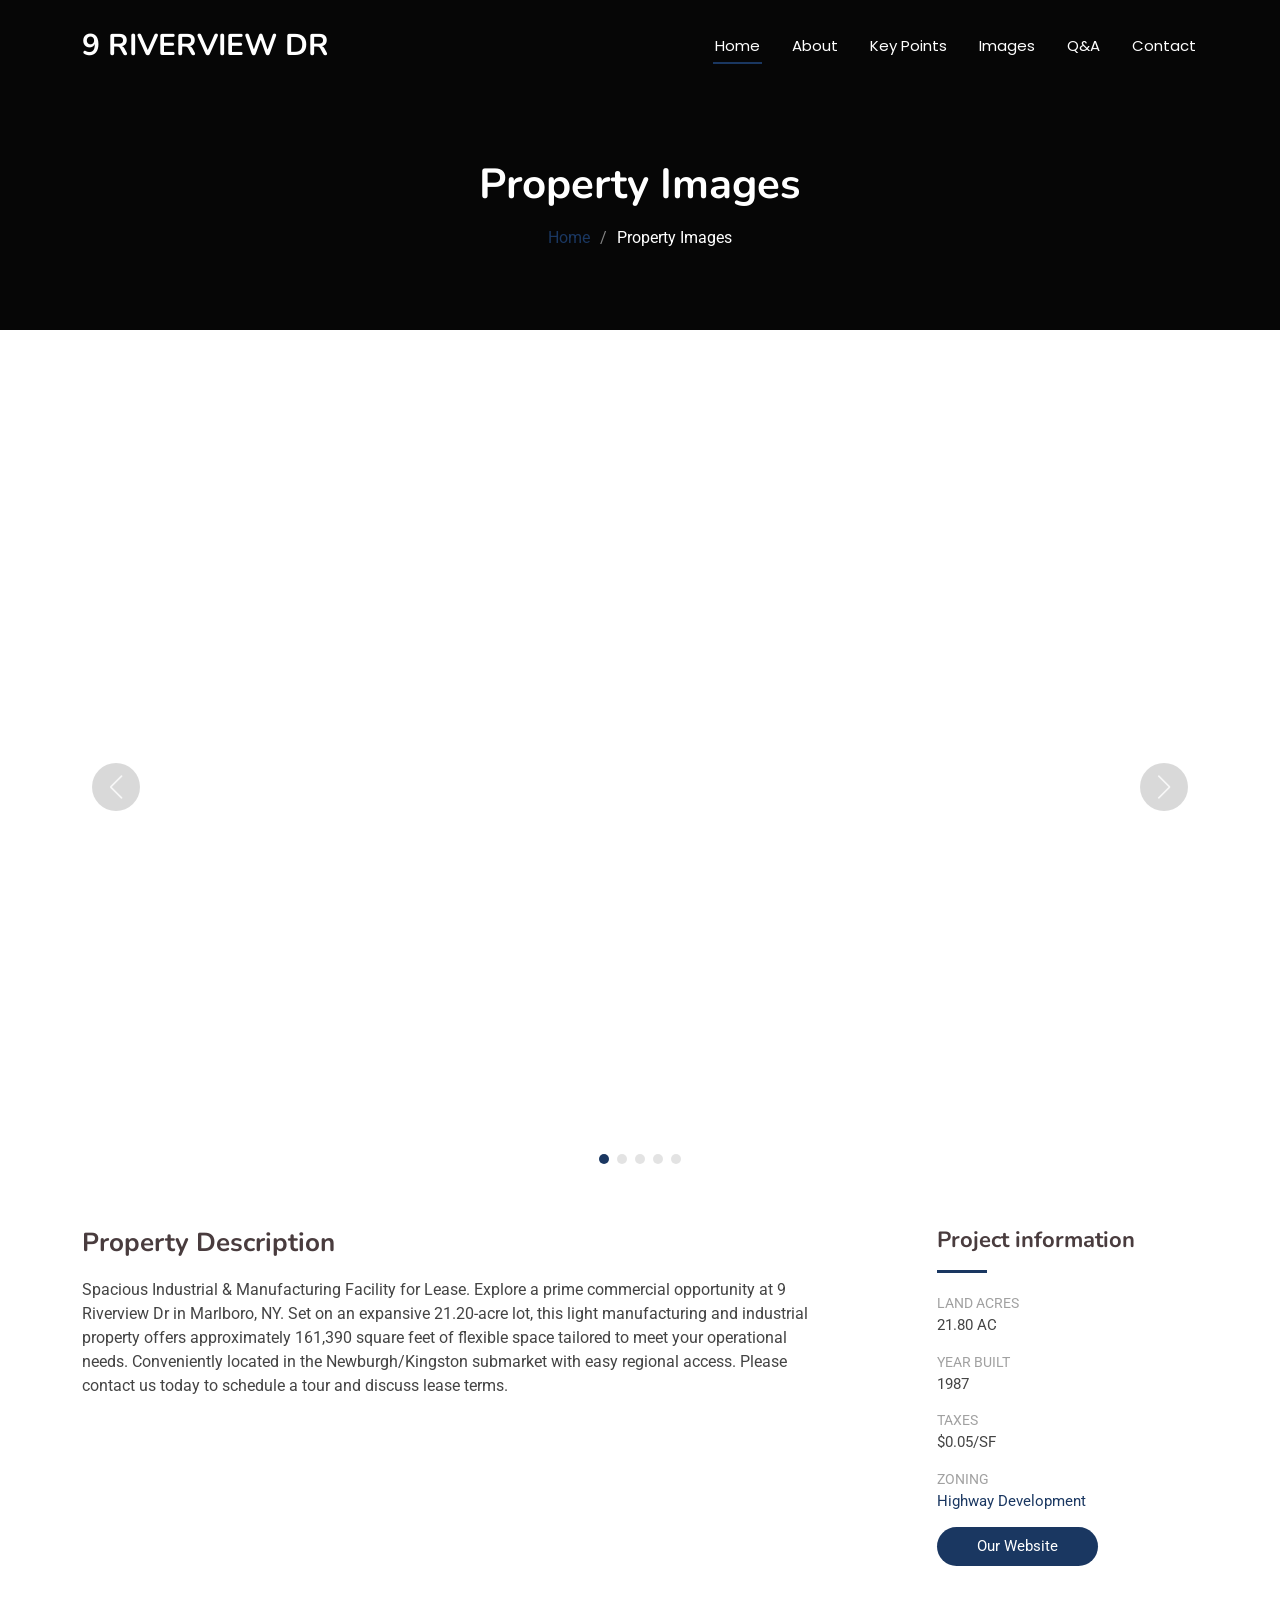
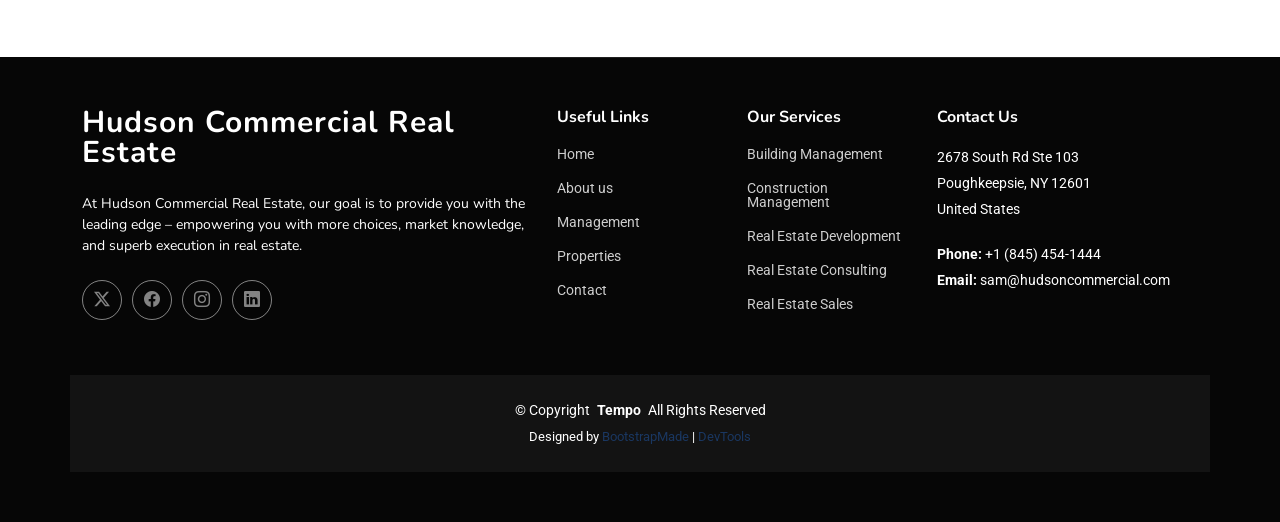
==== commit 8cab1789: "Update image and CSS file paths to 'files/'" ====
--- a/images.html
+++ b/images.html
@@ -9,8 +9,8 @@
   <meta name="keywords" content="">
 
   <!-- Favicons -->
-  <link href="assets/img/favicon.png" rel="icon">
-  <link href="assets/img/apple-touch-icon.png" rel="apple-touch-icon">
+  <link href="files/img/favicon.png" rel="icon">
+  <link href="files/img/apple-touch-icon.png" rel="apple-touch-icon">
 
   <!-- Fonts -->
   <link href="https://fonts.googleapis.com" rel="preconnect">
@@ -18,14 +18,14 @@
   <link href="https://fonts.googleapis.com/css2?family=Roboto:ital,wght@0,100;0,300;0,400;0,500;0,700;0,900;1,100;1,300;1,400;1,500;1,700;1,900&family=Poppins:ital,wght@0,100;0,200;0,300;0,400;0,500;0,600;0,700;0,800;0,900;1,100;1,200;1,300;1,400;1,500;1,600;1,700;1,800;1,900&family=Nunito:ital,wght@0,200;0,300;0,400;0,500;0,600;0,700;0,800;0,900;1,200;1,300;1,400;1,500;1,600;1,700;1,800;1,900&display=swap" rel="stylesheet">
 
   <!-- Vendor CSS Files -->
-  <link href="assets/vendor/bootstrap/css/bootstrap.min.css" rel="stylesheet">
-  <link href="assets/vendor/bootstrap-icons/bootstrap-icons.css" rel="stylesheet">
-  <link href="assets/vendor/aos/aos.css" rel="stylesheet">
-  <link href="assets/vendor/glightbox/css/glightbox.min.css" rel="stylesheet">
-  <link href="assets/vendor/swiper/swiper-bundle.min.css" rel="stylesheet">
+  <link href="files/vendor/bootstrap/css/bootstrap.min.css" rel="stylesheet">
+  <link href="files/vendor/bootstrap-icons/bootstrap-icons.css" rel="stylesheet">
+  <link href="files/vendor/aos/aos.css" rel="stylesheet">
+  <link href="files/vendor/glightbox/css/glightbox.min.css" rel="stylesheet">
+  <link href="files/vendor/swiper/swiper-bundle.min.css" rel="stylesheet">
 
   <!-- Main CSS File -->
-  <link href="assets/css/main.css" rel="stylesheet">
+  <link href="files/css/main.css" rel="stylesheet">
 
   <!-- =======================================================
   * Template Name: Tempo
@@ -44,7 +44,7 @@
 
       <a href="index.html" class="logo d-flex align-items-center">
         <!-- Uncomment the line below if you also wish to use an image logo -->
-        <!-- <img src="assets/img/logo.png" alt=""> -->
+        <!-- <img src="files/img/logo.png" alt=""> -->
         <h1 class="sitename">9 Riverview Dr</h1>
       </a>
 
@@ -69,14 +69,14 @@
   <main class="main">
 
     <!-- Page Title -->
-    <div class="page-title dark-background" style="background-image: url(assets/img/image.jpg);">
+    <div class="page-title dark-background" style="background-image: url(files/img/9-riverview-dr-image-4.jpg);">
       <div class="container position-relative">
         <h1>Property Images </h1>
        
 
 
 
-        <p>Below you will find images of the property for both the exterior and the interior of the building. </p>
+        <p></p>
         <nav class="breadcrumbs">
           <ol>
            
@@ -115,35 +115,25 @@
           <div class="swiper-wrapper align-items-center">
 
             <div class="swiper-slide">
-              <img src="assets/img/image.jpg" alt="">
-            </div>
-
-            <div class="swiper-slide">
-              <img src="assets/img/9-Riverview-Dr-2.jpg" alt="">
-            </div>
-
-            <div class="swiper-slide">
-              <img src="assets/img/9-Riverview-Dr-3.jpg" alt="">
-            </div>
-
-            <div class="swiper-slide">
-              <img src="assets/img/9-Riverview-Dr-4.jpg" alt="">
+              <img src="files/img/9-riverview-dr-image-1.jpg" alt="">
+            </div>
+
+            <div class="swiper-slide">
+              <img src="files/img/9-riverview-dr-image-2.jpg" alt="">
+            </div>
+
+            <div class="swiper-slide">
+              <img src="files/img/9-riverview-dr-image-3.jpg" alt="">
+            </div>
+
+            <div class="swiper-slide">
+              <img src="files/img/9-riverview-dr-image-4.jpg" alt="">
             </div>
                  <div class="swiper-slide">
-              <img src="assets/img/image.jpg" alt="">
-            </div>
-
-            <div class="swiper-slide">
-              <img src="assets/img/9-Riverview-Dr-7.jpg" alt="">
-            </div>
-
-            <div class="swiper-slide">
-              <img src="assets/img/9-Riverview-Dr-1.jpg" alt="">
-            </div>
-
-            <div class="swiper-slide">
-              <img src="assets/img/prints-2.jpg" alt="">
-            </div>
+              <img src="files/img/image.jpg" alt="">
+            </div>
+
+       
 
 
           </div>
@@ -270,17 +260,17 @@
   <div id="preloader"></div>
 
   <!-- Vendor JS Files -->
-  <script src="assets/vendor/bootstrap/js/bootstrap.bundle.min.js"></script>
-  <script src="assets/vendor/php-email-form/validate.js"></script>
-  <script src="assets/vendor/aos/aos.js"></script>
-  <script src="assets/vendor/glightbox/js/glightbox.min.js"></script>
-  <script src="assets/vendor/imagesloaded/imagesloaded.pkgd.min.js"></script>
-  <script src="assets/vendor/isotope-layout/isotope.pkgd.min.js"></script>
-  <script src="assets/vendor/swiper/swiper-bundle.min.js"></script>
+  <script src="files/vendor/bootstrap/js/bootstrap.bundle.min.js"></script>
+  <script src="files/vendor/php-email-form/validate.js"></script>
+  <script src="files/vendor/aos/aos.js"></script>
+  <script src="files/vendor/glightbox/js/glightbox.min.js"></script>
+  <script src="files/vendor/imagesloaded/imagesloaded.pkgd.min.js"></script>
+  <script src="files/vendor/isotope-layout/isotope.pkgd.min.js"></script>
+  <script src="files/vendor/swiper/swiper-bundle.min.js"></script>
 
   <!-- Main JS File -->
-  <script src="assets/js/main.js"></script>
+  <script src="files/js/main.js"></script>
 
 </body>
 
-</html>+</html>
--- a/files/css/main.css
+++ b/files/css/main.css
@@ -0,0 +1,2498 @@
+/**
+* Template Name: Tempo
+* Template URL: https://bootstrapmade.com/tempo-free-onepage-bootstrap-theme/
+* Updated: Aug 07 2024 with Bootstrap v5.3.3
+* Author: BootstrapMade.com
+* License: https://bootstrapmade.com/license/
+*/
+
+/*--------------------------------------------------------------
+# Font & Color Variables
+# Help: https://bootstrapmade.com/color-system/
+--------------------------------------------------------------*/
+/* Fonts */
+:root {
+  --default-font: "Roboto",  system-ui, -apple-system, "Segoe UI", Roboto, "Helvetica Neue", Arial, "Noto Sans", "Liberation Sans", sans-serif, "Apple Color Emoji", "Segoe UI Emoji", "Segoe UI Symbol", "Noto Color Emoji";
+  --heading-font: "Nunito",  sans-serif;
+  --nav-font: "Poppins",  sans-serif;
+}
+
+/* Global Colors - The following color variables are used throughout the website. Updating them here will change the color scheme of the entire website */
+:root { 
+  --background-color: #ffffff; /* Background color for the entire website, including individual sections */
+  --default-color: #444444; /* Default color used for the majority of the text content across the entire website */
+  --heading-color: #493c3e; /* Color for headings, subheadings and title throughout the website */
+  --accent-color: rgba(26, 55, 97, 1); /* Accent color that represents your brand on the website. It's used for buttons, links, and other elements that need to stand out */
+  --surface-color: #ffffff; /* The surface color is used as a background of boxed elements within sections, such as cards, icon boxes, or other elements that require a visual separation from the global background. */
+  --contrast-color: #ffffff; /* Contrast color for text, ensuring readability against backgrounds of accent, heading, or default colors. */
+}
+
+/* Nav Menu Colors - The following color variables are used specifically for the navigation menu. They are separate from the global colors to allow for more customization options */
+:root {
+  --nav-color: #ffffff;  /* The default color of the main navmenu links */
+  --nav-hover-color: rgba(26, 55, 97, 1); /* Applied to main navmenu links when they are hovered over or active */
+  --nav-mobile-background-color: #ffffff; /* Used as the background color for mobile navigation menu */
+  --nav-dropdown-background-color: #ffffff; /* Used as the background color for dropdown items that appear when hovering over primary navigation items */
+  --nav-dropdown-color: #444444; /* Used for navigation links of the dropdown items in the navigation menu. */
+  --nav-dropdown-hover-color: rgba(26, 55, 97, 1); /* Similar to --nav-hover-color, this color is applied to dropdown navigation links when they are hovered over. */
+}
+
+/* Color Presets - These classes override global colors when applied to any section or element, providing reuse of the sam color scheme. */
+
+.light-background {
+  --background-color: #f9f9f9;
+  --surface-color: #ffffff;
+}
+
+.dark-background {
+  --background-color: #060606;
+  --default-color: #ffffff;
+  --heading-color: #ffffff;
+  --surface-color: #252525;
+  --contrast-color: #ffffff;
+}
+
+/* Smooth scroll */
+:root {
+  scroll-behavior: smooth;
+}
+
+/*--------------------------------------------------------------
+# General Styling & Shared Classes
+--------------------------------------------------------------*/
+body {
+  color: var(--default-color);
+  background-color: var(--background-color);
+  font-family: var(--default-font);
+}
+
+a {
+  color: var(--accent-color);
+  text-decoration: none;
+  transition: 0.3s;
+}
+
+a:hover {
+  color: color-mix(in srgb, var(--accent-color), transparent 25%);
+  text-decoration: none;
+}
+
+h1,
+h2,
+h3,
+h4,
+h5,
+h6 {
+  color: var(--heading-color);
+  font-family: var(--heading-font);
+}
+
+/* PHP Email Form Messages
+------------------------------*/
+.php-email-form .error-message {
+  display: none;
+  background: #df1529;
+  color: #ffffff;
+  text-align: left;
+  padding: 15px;
+  margin-bottom: 24px;
+  font-weight: 600;
+}
+
+.php-email-form .sent-message {
+  display: none;
+  color: #ffffff;
+  background: #059652;
+  text-align: center;
+  padding: 15px;
+  margin-bottom: 24px;
+  font-weight: 600;
+}
+
+.php-email-form .loading {
+  display: none;
+  background: var(--surface-color);
+  text-align: center;
+  padding: 15px;
+  margin-bottom: 24px;
+}
+
+.php-email-form .loading:before {
+  content: "";
+  display: inline-block;
+  border-radius: 50%;
+  width: 24px;
+  height: 24px;
+  margin: 0 10px -6px 0;
+  border: 3px solid var(--accent-color);
+  border-top-color: var(--surface-color);
+  animation: php-email-form-loading 1s linear infinite;
+}
+
+@keyframes php-email-form-loading {
+  0% {
+    transform: rotate(0deg);
+  }
+
+  100% {
+    transform: rotate(360deg);
+  }
+}
+
+/*--------------------------------------------------------------
+# Global Header
+--------------------------------------------------------------*/
+.header {
+  --background-color: rgba(255, 255, 255, 0);
+  --default-color: #ffffff;
+  --heading-color: #ffffff;
+  color: var(--default-color);
+  background-color: var(--background-color);
+  padding: 20px 0;
+  transition: all 0.5s;
+  z-index: 997;
+}
+
+.header .logo {
+  line-height: 1;
+}
+
+.header .logo img {
+  max-height: 32px;
+  margin-right: 8px;
+}
+
+.header .logo h1 {
+  font-size: 30px;
+  margin: 0;
+  font-weight: 700;
+  text-transform: uppercase;
+  color: var(--heading-color);
+}
+
+.scrolled .header {
+  box-shadow: 0px 0 18px rgba(0, 0, 0, 0.1);
+}
+
+/* Global Header on Scroll
+------------------------------*/
+.scrolled .header {
+  --background-color: rgba(0, 0, 0, 0.8);
+}
+
+/*--------------------------------------------------------------
+# Navigation Menu
+--------------------------------------------------------------*/
+/* Desktop Navigation */
+@media (min-width: 1200px) {
+  .navmenu {
+    padding: 0;
+  }
+
+  .navmenu ul {
+    margin: 0;
+    padding: 0;
+    display: flex;
+    list-style: none;
+    align-items: center;
+  }
+
+  .navmenu li {
+    position: relative;
+  }
+
+  .navmenu>ul>li {
+    white-space: nowrap;
+    padding: 15px 14px;
+  }
+
+  .navmenu>ul>li:last-child {
+    padding-right: 0;
+  }
+
+  .navmenu a,
+  .navmenu a:focus {
+    color: var(--nav-color);
+    font-size: 15px;
+    padding: 0 2px;
+    font-family: var(--nav-font);
+    font-weight: 400;
+    display: flex;
+    align-items: center;
+    justify-content: space-between;
+    white-space: nowrap;
+    transition: 0.3s;
+    position: relative;
+  }
+
+  .navmenu a i,
+  .navmenu a:focus i {
+    font-size: 12px;
+    line-height: 0;
+    margin-left: 5px;
+    transition: 0.3s;
+  }
+
+  .navmenu>ul>li>a:before {
+    content: "";
+    position: absolute;
+    height: 2px;
+    bottom: -6px;
+    left: 0;
+    background-color: var(--nav-hover-color);
+    visibility: hidden;
+    width: 0px;
+    transition: all 0.3s ease-in-out 0s;
+  }
+
+  .navmenu a:hover:before,
+  .navmenu li:hover>a:before,
+  .navmenu .active:before {
+    visibility: visible;
+    width: 100%;
+  }
+
+  .navmenu li:hover>a,
+  .navmenu .active,
+  .navmenu .active:focus {
+    color: var(--nav-color);
+  }
+
+  .navmenu .dropdown ul {
+    margin: 0;
+    padding: 10px 0;
+    background: var(--nav-dropdown-background-color);
+    display: block;
+    position: absolute;
+    visibility: hidden;
+    left: 14px;
+    top: 130%;
+    opacity: 0;
+    transition: 0.3s;
+    border-radius: 4px;
+    z-index: 99;
+    box-shadow: 0px 0px 30px rgba(0, 0, 0, 0.1);
+  }
+
+  .navmenu .dropdown ul li {
+    min-width: 200px;
+  }
+
+  .navmenu .dropdown ul a {
+    padding: 10px 20px;
+    font-size: 15px;
+    text-transform: none;
+    color: var(--nav-dropdown-color);
+  }
+
+  .navmenu .dropdown ul a i {
+    font-size: 12px;
+  }
+
+  .navmenu .dropdown ul a:hover,
+  .navmenu .dropdown ul .active:hover,
+  .navmenu .dropdown ul li:hover>a {
+    color: var(--nav-dropdown-hover-color);
+  }
+
+  .navmenu .dropdown:hover>ul {
+    opacity: 1;
+    top: 100%;
+    visibility: visible;
+  }
+
+  .navmenu .dropdown .dropdown ul {
+    top: 0;
+    left: -90%;
+    visibility: hidden;
+  }
+
+  .navmenu .dropdown .dropdown:hover>ul {
+    opacity: 1;
+    top: 0;
+    left: -100%;
+    visibility: visible;
+  }
+}
+
+/* Mobile Navigation */
+@media (max-width: 1199px) {
+  .mobile-nav-toggle {
+    color: var(--nav-color);
+    font-size: 28px;
+    line-height: 0;
+    margin-right: 10px;
+    cursor: pointer;
+    transition: color 0.3s;
+  }
+
+  .navmenu {
+    padding: 0;
+    z-index: 9997;
+  }
+
+  .navmenu ul {
+    display: none;
+    list-style: none;
+    position: absolute;
+    inset: 60px 20px 20px 20px;
+    padding: 10px 0;
+    margin: 0;
+    border-radius: 6px;
+    background-color: var(--nav-mobile-background-color);
+    border: 1px solid color-mix(in srgb, var(--default-color), transparent 90%);
+    box-shadow: none;
+    overflow-y: auto;
+    transition: 0.3s;
+    z-index: 9998;
+  }
+
+  .navmenu a,
+  .navmenu a:focus {
+    color: var(--nav-dropdown-color);
+    padding: 10px 20px;
+    font-family: var(--nav-font);
+    font-size: 17px;
+    font-weight: 500;
+    display: flex;
+    align-items: center;
+    justify-content: space-between;
+    white-space: nowrap;
+    transition: 0.3s;
+  }
+
+  .navmenu a i,
+  .navmenu a:focus i {
+    font-size: 12px;
+    line-height: 0;
+    margin-left: 5px;
+    width: 30px;
+    height: 30px;
+    display: flex;
+    align-items: center;
+    justify-content: center;
+    border-radius: 50%;
+    transition: 0.3s;
+    background-color: color-mix(in srgb, var(--accent-color), transparent 90%);
+  }
+
+  .navmenu a i:hover,
+  .navmenu a:focus i:hover {
+    background-color: var(--accent-color);
+    color: var(--contrast-color);
+  }
+
+  .navmenu a:hover,
+  .navmenu .active,
+  .navmenu .active:focus {
+    color: var(--nav-dropdown-hover-color);
+  }
+
+  .navmenu .active i,
+  .navmenu .active:focus i {
+    background-color: var(--accent-color);
+    color: var(--contrast-color);
+    transform: rotate(180deg);
+  }
+
+  .navmenu .dropdown ul {
+    position: static;
+    display: none;
+    z-index: 99;
+    padding: 10px 0;
+    margin: 10px 20px;
+    background-color: var(--nav-dropdown-background-color);
+    transition: all 0.5s ease-in-out;
+  }
+
+  .navmenu .dropdown ul ul {
+    background-color: rgba(33, 37, 41, 0.1);
+  }
+
+  .navmenu .dropdown>.dropdown-active {
+    display: block;
+    background-color: rgba(33, 37, 41, 0.03);
+  }
+
+  .mobile-nav-active {
+    overflow: hidden;
+  }
+
+  .mobile-nav-active .mobile-nav-toggle {
+    color: #fff;
+    position: absolute;
+    font-size: 32px;
+    top: 15px;
+    right: 15px;
+    margin-right: 0;
+    z-index: 9999;
+  }
+
+  .mobile-nav-active .navmenu {
+    position: fixed;
+    overflow: hidden;
+    inset: 0;
+    background: rgba(33, 37, 41, 0.8);
+    transition: 0.3s;
+  }
+
+  .mobile-nav-active .navmenu>ul {
+    display: block;
+  }
+}
+
+/*--------------------------------------------------------------
+# Global Footer
+--------------------------------------------------------------*/
+.footer {
+  color: var(--default-color);
+  background-color: var(--background-color);
+  font-size: 14px;
+  padding-bottom: 50px;
+  position: relative;
+}
+
+.footer .footer-top {
+  padding-top: 50px;
+  border-top: 1px solid color-mix(in srgb, var(--default-color), transparent 90%);
+}
+
+.footer .footer-about .logo {
+  line-height: 1;
+  margin-bottom: 25px;
+}
+
+.footer .footer-about .logo img {
+  max-height: 40px;
+  margin-right: 6px;
+}
+
+.footer .footer-about .logo span {
+  color: var(--heading-color);
+  font-size: 30px;
+  font-weight: 700;
+  letter-spacing: 1px;
+  font-family: var(--heading-font);
+}
+
+.footer .footer-about p {
+  font-size: 14px;
+  font-family: var(--heading-font);
+}
+
+.footer .social-links a {
+  display: flex;
+  align-items: center;
+  justify-content: center;
+  width: 40px;
+  height: 40px;
+  border-radius: 50%;
+  border: 1px solid color-mix(in srgb, var(--default-color), transparent 50%);
+  font-size: 16px;
+  color: color-mix(in srgb, var(--default-color), transparent 50%);
+  margin-right: 10px;
+  transition: 0.3s;
+}
+
+.footer .social-links a:hover {
+  color: var(--accent-color);
+  border-color: var(--accent-color);
+}
+
+.footer h4 {
+  font-size: 16px;
+  font-weight: bold;
+  position: relative;
+  padding-bottom: 12px;
+}
+
+.footer .footer-links {
+  margin-bottom: 30px;
+}
+
+.footer .footer-links ul {
+  list-style: none;
+  padding: 0;
+  margin: 0;
+}
+
+.footer .footer-links ul i {
+  padding-right: 2px;
+  font-size: 12px;
+  line-height: 0;
+}
+
+.footer .footer-links ul li {
+  padding: 10px 0;
+  display: flex;
+  align-items: center;
+}
+
+.footer .footer-links ul li:first-child {
+  padding-top: 0;
+}
+
+.footer .footer-links ul a {
+  color: color-mix(in srgb, var(--default-color), transparent 20%);
+  display: inline-block;
+  line-height: 1;
+}
+
+.footer .footer-links ul a:hover {
+  color: var(--accent-color);
+}
+
+.footer .footer-contact p {
+  margin-bottom: 5px;
+}
+
+.footer .copyright {
+  padding-top: 25px;
+  padding-bottom: 25px;
+  background-color: color-mix(in srgb, var(--default-color), transparent 95%);
+}
+
+.footer .copyright p {
+  margin-bottom: 0;
+}
+
+.footer .credits {
+  margin-top: 6px;
+  font-size: 13px;
+}
+
+/*--------------------------------------------------------------
+# Preloader
+--------------------------------------------------------------*/
+#preloader {
+  position: fixed;
+  inset: 0;
+  z-index: 9999;
+  overflow: hidden;
+  background-color: var(--background-color);
+  transition: all 0.6s ease-out;
+}
+
+#preloader:before {
+  content: "";
+  position: fixed;
+  top: calc(50% - 30px);
+  left: calc(50% - 30px);
+  border: 6px solid var(--accent-color);
+  border-top-color: color-mix(in srgb, var(--accent-color), transparent 90%);
+  border-radius: 50%;
+  width: 60px;
+  height: 60px;
+  animation: animate-preloader 1s linear infinite;
+}
+
+@keyframes animate-preloader {
+  0% {
+    transform: rotate(0deg);
+  }
+
+  100% {
+    transform: rotate(360deg);
+  }
+}
+
+/*--------------------------------------------------------------
+# Scroll Top Button
+--------------------------------------------------------------*/
+.scroll-top {
+  position: fixed;
+  visibility: hidden;
+  opacity: 0;
+  right: 15px;
+  bottom: -15px;
+  z-index: 99999;
+  background-color: var(--accent-color);
+  width: 44px;
+  height: 44px;
+  border-radius: 50px;
+  transition: all 0.4s;
+}
+
+.scroll-top i {
+  font-size: 24px;
+  color: var(--contrast-color);
+  line-height: 0;
+}
+
+.scroll-top:hover {
+  background-color: color-mix(in srgb, var(--accent-color), transparent 20%);
+  color: var(--contrast-color);
+}
+
+.scroll-top.active {
+  visibility: visible;
+  opacity: 1;
+  bottom: 15px;
+}
+
+/*--------------------------------------------------------------
+# Disable aos animation delay on mobile devices
+--------------------------------------------------------------*/
+@media screen and (max-width: 768px) {
+  [data-aos-delay] {
+    transition-delay: 0 !important;
+  }
+}
+
+/*--------------------------------------------------------------
+# Global Page Titles & Breadcrumbs
+--------------------------------------------------------------*/
+.page-title {
+  color: var(--default-color);
+  background-color: var(--background-color);
+  background-size: cover;
+  background-position: center;
+  background-repeat: no-repeat;
+  padding: 160px 0 80px 0;
+  text-align: center;
+  position: relative;
+}
+
+.page-title:before {
+  content: "";
+  background-color: color-mix(in srgb, var(--background-color), transparent 50%);
+  position: absolute;
+  inset: 0;
+}
+
+.page-title h1 {
+  font-size: 42px;
+  font-weight: 700;
+  margin-bottom: 10px;
+}
+
+.page-title .breadcrumbs ol {
+  display: flex;
+  flex-wrap: wrap;
+  list-style: none;
+  justify-content: center;
+  padding: 0;
+  margin: 0;
+  font-size: 16px;
+  font-weight: 400;
+}
+
+.page-title .breadcrumbs ol li+li {
+  padding-left: 10px;
+}
+
+.page-title .breadcrumbs ol li+li::before {
+  content: "/";
+  display: inline-block;
+  padding-right: 10px;
+  color: color-mix(in srgb, var(--default-color), transparent 50%);
+}
+
+/*--------------------------------------------------------------
+# Global Sections
+--------------------------------------------------------------*/
+section,
+.section {
+  color: var(--default-color);
+  background-color: var(--background-color);
+  padding: 60px 0;
+  scroll-margin-top: 92px;
+  overflow: clip;
+}
+
+@media (max-width: 1199px) {
+
+  section,
+  .section {
+    scroll-margin-top: 76px;
+  }
+}
+
+/*--------------------------------------------------------------
+# Global Section Titles
+--------------------------------------------------------------*/
+.section-title {
+  text-align: center;
+  padding-bottom: 60px;
+  position: relative;
+}
+
+.section-title h2 {
+  font-size: 13px;
+  letter-spacing: 1px;
+  font-weight: 700;
+  padding: 8px 20px;
+  margin: 0;
+  background: color-mix(in srgb, var(--accent-color), transparent 90%);
+  color: var(--accent-color);
+  display: inline-block;
+  text-transform: uppercase;
+  border-radius: 50px;
+  font-family: var(--default-font);
+}
+
+.section-title p {
+  color: var(--heading-color);
+  margin: 10px 0 0 0;
+  font-size: 32px;
+  font-weight: 700;
+  font-family: var(--heading-font);
+}
+
+.section-title p .description-title {
+  color: var(--accent-color);
+}
+
+/*--------------------------------------------------------------
+# Hero Section
+--------------------------------------------------------------*/
+.hero {
+  width: 100%;
+  min-height: 100vh;
+  position: relative;
+  padding: 80px 0;
+  display: flex;
+  align-items: center;
+  justify-content: center;
+}
+
+.hero img {
+  position: absolute;
+  inset: 0;
+  display: block;
+  width: 100%;
+  height: 100%;
+  object-fit: cover;
+  z-index: 1;
+}
+
+.hero:before {
+  content: "";
+  background: color-mix(in srgb, var(--background-color), transparent 30%);
+  position: absolute;
+  inset: 0;
+  z-index: 2;
+}
+
+.hero .container {
+  position: relative;
+  z-index: 3;
+}
+
+.hero h2 {
+  margin: 0;
+  font-size: 48px;
+  font-weight: 700;
+}
+
+.hero p {
+  margin: 10px 0 0 0;
+  font-size: 24px;
+  color: var(--heading-color);
+}
+
+.hero .btn-get-started {
+  color: var(--default-color);
+  font-weight: 400;
+  font-size: 14px;
+  letter-spacing: 1px;
+  display: inline-block;
+  padding: 8px 40px;
+  margin: 30px 0 0 0;
+  border-radius: 50px;
+  text-transform: uppercase;
+  transition: 0.3s;
+  border: 2px solid color-mix(in srgb, var(--default-color), transparent 50%);
+}
+
+.hero .btn-get-started:hover {
+  color: var(--contrast-color);
+  background: var(--accent-color);
+  border-color: var(--accent-color);
+}
+
+@media (max-width: 768px) {
+  .hero h2 {
+    font-size: 32px;
+  }
+
+  .hero p {
+    font-size: 18px;
+  }
+}
+
+/*--------------------------------------------------------------
+# About Section
+--------------------------------------------------------------*/
+.about .content h3 {
+  font-weight: 700;
+  font-size: 34px;
+  margin-bottom: 30px;
+}
+
+.about .content p {
+  margin-bottom: 30px;
+}
+
+.about .content .about-btn {
+  padding: 8px 30px 9px 30px;
+  color: var(--accent-color);
+  border-radius: 50px;
+  transition: 0.3s;
+  text-transform: uppercase;
+  font-weight: 600;
+  font-size: 13px;
+  display: inline-flex;
+  align-items: center;
+  border: 2px solid var(--accent-color);
+}
+
+.about .content .about-btn i {
+  font-size: 16px;
+  padding-left: 5px;
+}
+
+.about .content .about-btn:hover {
+  background: var(--accent-color);
+  color: var(--contrast-color);
+}
+
+.about .icon-box i {
+  font-size: 40px;
+  color: var(--accent-color);
+  margin-bottom: 10px;
+}
+
+.about .icon-box h4 {
+  font-size: 20px;
+  font-weight: 700;
+  margin: 0 0 10px 0;
+}
+
+.about .icon-box h4 a {
+  color: var(--heading-color);
+  transition: 0.3s;
+}
+
+.about .icon-box p {
+  font-size: 15px;
+  color: color-mix(in srgb, var(--default-color), transparent 40%);
+  margin-bottom: 0;
+}
+
+.about .icon-box:hover h4 a {
+  color: var(--accent-color);
+}
+
+/*--------------------------------------------------------------
+# Services Section
+--------------------------------------------------------------*/
+.services .service-item {
+  background-color: var(--surface-color);
+  box-shadow: 0px 0 25px 0 rgba(0, 0, 0, 0.1);
+  padding: 50px 30px;
+  transition: all 0.3s ease-in-out;
+  height: 100%;
+  position: relative;
+  z-index: 1;
+}
+
+.services .service-item:before {
+  content: "";
+  position: absolute;
+  background: var(--accent-color);
+  inset: 100% 0 0 0;
+  transition: all 0.3s;
+  z-index: -1;
+}
+
+.services .service-item .icon {
+  margin-bottom: 10px;
+}
+
+.services .service-item .icon i {
+  color: var(--accent-color);
+  font-size: 36px;
+  transition: ease-in-out 0.3s;
+}
+
+.services .service-item h4 {
+  font-weight: 700;
+  margin-bottom: 15px;
+  font-size: 20px;
+}
+
+.services .service-item h4 a {
+  color: var(--heading-color);
+  transition: ease-in-out 0.3s;
+}
+
+.services .service-item p {
+  line-height: 24px;
+  font-size: 14px;
+  margin-bottom: 0;
+  transition: ease-in-out 0.3s;
+}
+
+.services .service-item:hover h4 a,
+.services .service-item:hover .icon i,
+.services .service-item:hover p {
+  color: var(--contrast-color);
+}
+
+.services .service-item:hover:before {
+  background: var(--accent-color);
+  inset: 0;
+  border-radius: 0px;
+}
+
+/*--------------------------------------------------------------
+# Features Section
+--------------------------------------------------------------*/
+.features {
+  padding-top: 0;
+}
+
+.features .features-item {
+  background-color: var(--surface-color);
+  display: flex;
+  align-items: center;
+  padding: 20px;
+  transition: 0.3s;
+  border: 1px solid color-mix(in srgb, var(--default-color), transparent 90%);
+  position: relative;
+}
+
+.features .features-item i {
+  font-size: 32px;
+  padding-right: 10px;
+  line-height: 0;
+}
+
+.features .features-item h3 {
+  font-weight: 700;
+  margin: 0;
+  padding: 0;
+  line-height: 1;
+  font-size: 16px;
+}
+
+.features .features-item h3 a {
+  color: var(--heading-color);
+  transition: 0.3s;
+}
+
+.features .features-item:hover {
+  border-color: var(--accent-color);
+}
+
+.features .features-item:hover h3 a {
+  color: var(--accent-color);
+}
+
+/*--------------------------------------------------------------
+# Call To Action Section
+--------------------------------------------------------------*/
+.call-to-action {
+  padding: 80px 0;
+  position: relative;
+  clip-path: inset(0);
+}
+
+.call-to-action img {
+  position: fixed;
+  top: 0;
+  left: 0;
+  display: block;
+  width: 100%;
+  height: 100%;
+  object-fit: cover;
+  z-index: 1;
+}
+
+.call-to-action:before {
+  content: "";
+  background: color-mix(in srgb, var(--background-color), transparent 50%);
+  position: absolute;
+  inset: 0;
+  z-index: 2;
+}
+
+.call-to-action .container {
+  position: relative;
+  z-index: 3;
+}
+
+.call-to-action h3 {
+  font-size: 28px;
+  font-weight: 700;
+  color: var(--default-color);
+}
+
+.call-to-action p {
+  color: var(--default-color);
+}
+
+.call-to-action .cta-btn {
+  font-family: var(--heading-font);
+  font-weight: 500;
+  font-size: 16px;
+  letter-spacing: 1px;
+  display: inline-block;
+  padding: 12px 40px;
+  border-radius: 50px;
+  transition: 0.3s;
+  margin: 10px;
+  border: 2px solid var(--contrast-color);
+  color: var(--contrast-color);
+}
+
+.call-to-action .cta-btn:hover {
+  background: var(--accent-color);
+  border: 2px solid var(--accent-color);
+}
+
+/*--------------------------------------------------------------
+# Portfolio Section
+--------------------------------------------------------------*/
+.portfolio .portfolio-filters {
+  padding: 0;
+  margin: 0 auto 20px auto;
+  list-style: none;
+  text-align: center;
+}
+
+.portfolio .portfolio-filters li {
+  cursor: pointer;
+  display: inline-block;
+  padding: 8px 20px 10px 20px;
+  margin: 0;
+  font-size: 15px;
+  font-weight: 500;
+  line-height: 1;
+  margin-bottom: 5px;
+  border-radius: 50px;
+  transition: all 0.3s ease-in-out;
+  font-family: var(--heading-font);
+}
+
+.portfolio .portfolio-filters li:hover,
+.portfolio .portfolio-filters li.filter-active {
+  color: var(--contrast-color);
+  background-color: var(--accent-color);
+}
+
+.portfolio .portfolio-filters li:first-child {
+  margin-left: 0;
+}
+
+.portfolio .portfolio-filters li:last-child {
+  margin-right: 0;
+}
+
+@media (max-width: 575px) {
+  .portfolio .portfolio-filters li {
+    font-size: 14px;
+    margin: 0 0 10px 0;
+  }
+}
+
+.portfolio .portfolio-item {
+  position: relative;
+  overflow: hidden;
+}
+
+.portfolio .portfolio-item .portfolio-info {
+  opacity: 0;
+  position: absolute;
+  left: 12px;
+  right: 12px;
+  bottom: -100%;
+  z-index: 3;
+  transition: all ease-in-out 0.5s;
+  background: color-mix(in srgb, var(--surface-color), transparent 10%);
+  padding: 15px;
+}
+
+.portfolio .portfolio-item .portfolio-info h4 {
+  font-size: 18px;
+  font-weight: 600;
+  padding-right: 50px;
+}
+
+.portfolio .portfolio-item .portfolio-info p {
+  color: color-mix(in srgb, var(--default-color), transparent 30%);
+  font-size: 14px;
+  margin-bottom: 0;
+  padding-right: 50px;
+}
+
+.portfolio .portfolio-item .portfolio-info .preview-link,
+.portfolio .portfolio-item .portfolio-info .details-link {
+  position: absolute;
+  right: 50px;
+  font-size: 24px;
+  top: calc(50% - 14px);
+  color: color-mix(in srgb, var(--default-color), transparent 30%);
+  transition: 0.3s;
+  line-height: 0;
+}
+
+.portfolio .portfolio-item .portfolio-info .preview-link:hover,
+.portfolio .portfolio-item .portfolio-info .details-link:hover {
+  color: var(--accent-color);
+}
+
+.portfolio .portfolio-item .portfolio-info .details-link {
+  right: 14px;
+  font-size: 28px;
+}
+
+.portfolio .portfolio-item:hover .portfolio-info {
+  opacity: 1;
+  bottom: 0;
+}
+
+/*--------------------------------------------------------------
+# Pricing Section
+--------------------------------------------------------------*/
+.pricing {
+  padding: 60px 0 120px 0;
+}
+
+.pricing .section-title {
+  margin-bottom: 40px;
+}
+
+.pricing .pricing-item {
+  background-color: var(--surface-color);
+  box-shadow: 0 3px 20px -2px rgba(0, 0, 0, 0.1);
+  padding: 60px 40px;
+  height: 100%;
+  position: relative;
+  border-radius: 15px;
+}
+
+.pricing h3 {
+  font-weight: 600;
+  margin-bottom: 15px;
+  font-size: 20px;
+  text-align: center;
+}
+
+.pricing .icon {
+  margin: 30px auto 20px auto;
+  width: 70px;
+  height: 70px;
+  background: var(--accent-color);
+  border-radius: 50%;
+  display: flex;
+  align-items: center;
+  justify-content: center;
+  transition: 0.3s;
+  transform-style: preserve-3d;
+}
+
+.pricing .icon i {
+  color: var(--background-color);
+  font-size: 28px;
+  transition: ease-in-out 0.3s;
+  line-height: 0;
+}
+
+.pricing .icon::before {
+  position: absolute;
+  content: "";
+  height: 86px;
+  width: 86px;
+  border-radius: 50%;
+  background: color-mix(in srgb, var(--accent-color), transparent 80%);
+  transition: all 0.3s ease-out 0s;
+  transform: translateZ(-1px);
+}
+
+.pricing .icon::after {
+  position: absolute;
+  content: "";
+  height: 102px;
+  width: 102px;
+  border-radius: 50%;
+  background: color-mix(in srgb, var(--accent-color), transparent 90%);
+  transition: all 0.3s ease-out 0s;
+  transform: translateZ(-2px);
+}
+
+.pricing h4 {
+  font-size: 48px;
+  color: var(--accent-color);
+  font-weight: 700;
+  font-family: var(--heading-font);
+  margin-bottom: 25px;
+  text-align: center;
+}
+
+.pricing h4 sup {
+  font-size: 28px;
+}
+
+.pricing h4 span {
+  color: color-mix(in srgb, var(--default-color), transparent 50%);
+  font-size: 18px;
+  font-weight: 400;
+}
+
+.pricing ul {
+  padding: 20px 0;
+  list-style: none;
+  color: color-mix(in srgb, var(--default-color), transparent 20%);
+  text-align: left;
+  line-height: 20px;
+}
+
+.pricing ul li {
+  padding: 10px 0;
+  display: flex;
+  align-items: center;
+}
+
+.pricing ul i {
+  color: #059652;
+  font-size: 24px;
+  padding-right: 3px;
+}
+
+.pricing ul .na {
+  color: color-mix(in srgb, var(--default-color), transparent 70%);
+}
+
+.pricing ul .na i {
+  color: color-mix(in srgb, var(--default-color), transparent 70%);
+}
+
+.pricing ul .na span {
+  text-decoration: line-through;
+}
+
+.pricing .buy-btn {
+  color: color-mix(in srgb, var(--default-color), transparent 20%);
+  display: inline-block;
+  padding: 8px 40px 10px 40px;
+  border-radius: 50px;
+  border: 1px solid color-mix(in srgb, var(--default-color), transparent 80%);
+  transition: none;
+  font-size: 16px;
+  font-weight: 600;
+  font-family: var(--heading-font);
+  transition: 0.3s;
+}
+
+.pricing .buy-btn:hover {
+  background-color: var(--accent-color);
+  color: var(--contrast-color);
+}
+
+.pricing .featured {
+  z-index: 10;
+  border: 3px solid var(--accent-color);
+}
+
+@media (min-width: 992px) {
+  .pricing .featured {
+    transform: scale(1.15);
+  }
+}
+
+/*--------------------------------------------------------------
+# Faq Section
+--------------------------------------------------------------*/
+.faq .faq-container .faq-item {
+  background-color: var(--surface-color);
+  position: relative;
+  padding: 20px;
+  margin-bottom: 15px;
+  border: 1px solid color-mix(in srgb, var(--default-color), transparent 85%);
+  border-radius: 5px;
+  overflow: hidden;
+}
+
+.faq .faq-container .faq-item:last-child {
+  margin-bottom: 0;
+}
+
+.faq .faq-container .faq-item h3 {
+  font-weight: 600;
+  font-size: 16px;
+  line-height: 24px;
+  margin: 0 30px 0 0;
+  transition: 0.3s;
+  cursor: pointer;
+  display: flex;
+  align-items: center;
+}
+
+.faq .faq-container .faq-item h3 .num {
+  color: var(--accent-color);
+  padding-right: 5px;
+}
+
+.faq .faq-container .faq-item h3:hover {
+  color: var(--accent-color);
+}
+
+.faq .faq-container .faq-item .faq-content {
+  display: grid;
+  grid-template-rows: 0fr;
+  transition: 0.3s ease-in-out;
+  visibility: hidden;
+  opacity: 0;
+}
+
+.faq .faq-container .faq-item .faq-content p {
+  margin-bottom: 0;
+  overflow: hidden;
+}
+
+.faq .faq-container .faq-item .faq-toggle {
+  position: absolute;
+  top: 20px;
+  right: 20px;
+  font-size: 16px;
+  line-height: 0;
+  transition: 0.3s;
+  cursor: pointer;
+}
+
+.faq .faq-container .faq-item .faq-toggle:hover {
+  color: var(--accent-color);
+}
+
+.faq .faq-container .faq-active {
+  background-color: color-mix(in srgb, var(--accent-color), transparent 97%);
+  border-color: color-mix(in srgb, var(--accent-color), transparent 80%);
+}
+
+.faq .faq-container .faq-active h3 {
+  color: var(--accent-color);
+}
+
+.faq .faq-container .faq-active .faq-content {
+  grid-template-rows: 1fr;
+  visibility: visible;
+  opacity: 1;
+  padding-top: 10px;
+}
+
+.faq .faq-container .faq-active .faq-toggle {
+  transform: rotate(90deg);
+  color: var(--accent-color);
+}
+
+/*--------------------------------------------------------------
+# Team Section
+--------------------------------------------------------------*/
+.team .team-member {
+  background-color: var(--surface-color);
+  box-shadow: 0px 2px 15px rgba(0, 0, 0, 0.1);
+  overflow: hidden;
+  border-radius: 5px;
+}
+
+.team .team-member .member-img {
+  position: relative;
+  overflow: hidden;
+}
+
+.team .team-member .social {
+  position: absolute;
+  left: 0;
+  bottom: 0;
+  right: 0;
+  height: 40px;
+  opacity: 0;
+  transition: ease-in-out 0.3s;
+  background: color-mix(in srgb, var(--background-color), transparent 20%);
+  display: flex;
+  align-items: center;
+  justify-content: center;
+}
+
+.team .team-member .social a {
+  transition: color 0.3s;
+  color: var(--heading-color);
+  margin: 0 10px;
+  display: inline-flex;
+  align-items: center;
+  justify-content: center;
+}
+
+.team .team-member .social a i {
+  line-height: 0;
+}
+
+.team .team-member .social a:hover {
+  color: var(--accent-color);
+}
+
+.team .team-member .social i {
+  font-size: 18px;
+  margin: 0 2px;
+}
+
+.team .team-member .member-info {
+  padding: 25px 15px;
+  text-align: center;
+}
+
+.team .team-member .member-info h4 {
+  font-weight: 700;
+  margin-bottom: 5px;
+  font-size: 18px;
+  color: color-mix(in srgb, var(--default-color), transparent 20%);
+}
+
+.team .team-member .member-info span {
+  display: block;
+  font-size: 13px;
+  font-weight: 400;
+  color: color-mix(in srgb, var(--default-color), transparent 40%);
+}
+
+.team .team-member .member-info p {
+  font-style: italic;
+  font-size: 14px;
+  line-height: 26px;
+  color: color-mix(in srgb, var(--default-color), transparent 40%);
+}
+
+.team .team-member:hover .social {
+  opacity: 1;
+}
+
+/*--------------------------------------------------------------
+# Team 2 Section
+--------------------------------------------------------------*/
+.team-2 {
+  --default-color: #ffffff;
+}
+
+.team-2 .member {
+  text-align: center;
+  position: relative;
+  height: 100%;
+}
+
+.team-2 .member .member-info {
+  opacity: 0;
+  display: flex;
+  justify-content: center;
+  align-items: center;
+  position: absolute;
+  inset: 0;
+  transition: 0.2s;
+}
+
+.team-2 .member .member-info-content {
+  margin-top: -50px;
+  transition: margin 0.2s;
+}
+
+.team-2 .member:hover .member-info {
+  background: rgba(0, 0, 0, 0.6);
+  opacity: 1;
+  transition: 0.4s;
+}
+
+.team-2 .member:hover .member-info-content {
+  margin-top: 0;
+  transition: margin 0.4s;
+}
+
+.team-2 .member h4 {
+  color: var(--contrast-color);
+  font-weight: 700;
+  margin-bottom: 2px;
+  font-size: 18px;
+}
+
+.team-2 .member span {
+  font-style: italic;
+  display: block;
+  font-size: 13px;
+}
+
+.team-2 .member .social {
+  margin-top: 15px;
+}
+
+.team-2 .member .social a {
+  transition: 0.3s;
+  color: var(--default-color);
+}
+
+.team-2 .member .social a:hover {
+  color: var(--accent-color);
+}
+
+.team-2 .member .social i {
+  font-size: 18px;
+  margin: 0 2px;
+}
+
+/*--------------------------------------------------------------
+# Contact Section
+--------------------------------------------------------------*/
+.contact .info-item+.info-item {
+  margin-top: 40px;
+}
+
+.contact .info-item i {
+  color: var(--contrast-color);
+  background: var(--accent-color);
+  font-size: 20px;
+  width: 44px;
+  height: 44px;
+  display: flex;
+  justify-content: center;
+  align-items: center;
+  border-radius: 50px;
+  transition: all 0.3s ease-in-out;
+  margin-right: 15px;
+}
+
+.contact .info-item h3 {
+  padding: 0;
+  font-size: 18px;
+  font-weight: 700;
+  margin-bottom: 5px;
+}
+
+.contact .info-item p {
+  padding: 0;
+  margin-bottom: 0;
+  font-size: 14px;
+}
+
+.contact .php-email-form {
+  height: 100%;
+}
+
+.contact .php-email-form input[type=text],
+.contact .php-email-form input[type=email],
+.contact .php-email-form textarea {
+  font-size: 14px;
+  padding: 10px 15px;
+  box-shadow: none;
+  border-radius: 0;
+  color: var(--default-color);
+  background-color: color-mix(in srgb, var(--background-color), transparent 50%);
+  border-color: color-mix(in srgb, var(--default-color), transparent 80%);
+}
+
+.contact .php-email-form input[type=text]:focus,
+.contact .php-email-form input[type=email]:focus,
+.contact .php-email-form textarea:focus {
+  border-color: var(--accent-color);
+}
+
+.contact .php-email-form input[type=text]::placeholder,
+.contact .php-email-form input[type=email]::placeholder,
+.contact .php-email-form textarea::placeholder {
+  color: color-mix(in srgb, var(--default-color), transparent 70%);
+}
+
+.contact .php-email-form button[type=submit] {
+  color: var(--contrast-color);
+  background: var(--accent-color);
+  border: 0;
+  padding: 10px 30px;
+  transition: 0.4s;
+  border-radius: 50px;
+}
+
+.contact .php-email-form button[type=submit]:hover {
+  background: color-mix(in srgb, var(--accent-color), transparent 20%);
+}
+
+/*--------------------------------------------------------------
+# Portfolio Details Section
+--------------------------------------------------------------*/
+.portfolio-details .portfolio-details-slider img {
+  width: 100%;
+}
+
+.portfolio-details .swiper-wrapper {
+  height: auto;
+}
+
+.portfolio-details .swiper-button-prev,
+.portfolio-details .swiper-button-next {
+  width: 48px;
+  height: 48px;
+}
+
+.portfolio-details .swiper-button-prev:after,
+.portfolio-details .swiper-button-next:after {
+  color: rgba(255, 255, 255, 0.8);
+  background-color: rgba(0, 0, 0, 0.15);
+  font-size: 24px;
+  border-radius: 50%;
+  width: 48px;
+  height: 48px;
+  display: flex;
+  align-items: center;
+  justify-content: center;
+  transition: 0.3s;
+}
+
+.portfolio-details .swiper-button-prev:hover:after,
+.portfolio-details .swiper-button-next:hover:after {
+  background-color: rgba(0, 0, 0, 0.3);
+}
+
+@media (max-width: 575px) {
+
+  .portfolio-details .swiper-button-prev,
+  .portfolio-details .swiper-button-next {
+    display: none;
+  }
+}
+
+.portfolio-details .swiper-pagination {
+  margin-top: 20px;
+  position: relative;
+}
+
+.portfolio-details .swiper-pagination .swiper-pagination-bullet {
+  width: 10px;
+  height: 10px;
+  background-color: color-mix(in srgb, var(--default-color), transparent 85%);
+  opacity: 1;
+}
+
+.portfolio-details .swiper-pagination .swiper-pagination-bullet-active {
+  background-color: var(--accent-color);
+}
+
+.portfolio-details .portfolio-info h3 {
+  font-size: 22px;
+  font-weight: 700;
+  margin-bottom: 20px;
+  padding-bottom: 20px;
+  position: relative;
+}
+
+.portfolio-details .portfolio-info h3:after {
+  content: "";
+  position: absolute;
+  display: block;
+  width: 50px;
+  height: 3px;
+  background: var(--accent-color);
+  left: 0;
+  bottom: 0;
+}
+
+.portfolio-details .portfolio-info ul {
+  list-style: none;
+  padding: 0;
+  font-size: 15px;
+}
+
+.portfolio-details .portfolio-info ul li {
+  display: flex;
+  flex-direction: column;
+  padding-bottom: 15px;
+}
+
+.portfolio-details .portfolio-info ul strong {
+  text-transform: uppercase;
+  font-weight: 400;
+  color: color-mix(in srgb, var(--default-color), transparent 50%);
+  font-size: 14px;
+}
+
+.portfolio-details .portfolio-info .btn-visit {
+  padding: 8px 40px;
+  background: var(--accent-color);
+  color: var(--contrast-color);
+  border-radius: 50px;
+  transition: 0.3s;
+}
+
+.portfolio-details .portfolio-info .btn-visit:hover {
+  background: color-mix(in srgb, var(--accent-color), transparent 20%);
+}
+
+.portfolio-details .portfolio-description h2 {
+  font-size: 26px;
+  font-weight: 700;
+  margin-bottom: 20px;
+}
+
+.portfolio-details .portfolio-description p {
+  padding: 0;
+}
+
+.portfolio-details .portfolio-description .testimonial-item {
+  padding: 30px 30px 0 30px;
+  position: relative;
+  background: color-mix(in srgb, var(--default-color), transparent 97%);
+  margin-bottom: 50px;
+}
+
+.portfolio-details .portfolio-description .testimonial-item .testimonial-img {
+  width: 90px;
+  border-radius: 50px;
+  border: 6px solid var(--background-color);
+  float: left;
+  margin: 0 10px 0 0;
+}
+
+.portfolio-details .portfolio-description .testimonial-item h3 {
+  font-size: 18px;
+  font-weight: bold;
+  margin: 15px 0 5px 0;
+  padding-top: 20px;
+}
+
+.portfolio-details .portfolio-description .testimonial-item h4 {
+  font-size: 14px;
+  color: #6c757d;
+  margin: 0;
+}
+
+.portfolio-details .portfolio-description .testimonial-item .quote-icon-left,
+.portfolio-details .portfolio-description .testimonial-item .quote-icon-right {
+  color: color-mix(in srgb, var(--accent-color), transparent 50%);
+  font-size: 26px;
+  line-height: 0;
+}
+
+.portfolio-details .portfolio-description .testimonial-item .quote-icon-left {
+  display: inline-block;
+  left: -5px;
+  position: relative;
+}
+
+.portfolio-details .portfolio-description .testimonial-item .quote-icon-right {
+  display: inline-block;
+  right: -5px;
+  position: relative;
+  top: 10px;
+  transform: scale(-1, -1);
+}
+
+.portfolio-details .portfolio-description .testimonial-item p {
+  font-style: italic;
+  margin: 0 0 15px 0 0 0;
+  padding: 0;
+}
+
+/*--------------------------------------------------------------
+# Service Details Section
+--------------------------------------------------------------*/
+.service-details .service-box {
+  background-color: var(--surface-color);
+  padding: 20px;
+  box-shadow: 0px 2px 20px rgba(0, 0, 0, 0.1);
+}
+
+.service-details .service-box+.service-box {
+  margin-top: 30px;
+}
+
+.service-details .service-box h4 {
+  font-size: 20px;
+  font-weight: 700;
+  border-bottom: 2px solid color-mix(in srgb, var(--default-color), transparent 92%);
+  padding-bottom: 15px;
+  margin-bottom: 15px;
+}
+
+.service-details .services-list {
+  background-color: var(--surface-color);
+}
+
+.service-details .services-list a {
+  color: color-mix(in srgb, var(--default-color), transparent 20%);
+  background-color: color-mix(in srgb, var(--default-color), transparent 96%);
+  display: flex;
+  align-items: center;
+  padding: 12px 15px;
+  margin-top: 15px;
+  transition: 0.3s;
+}
+
+.service-details .services-list a:first-child {
+  margin-top: 0;
+}
+
+.service-details .services-list a i {
+  font-size: 16px;
+  margin-right: 8px;
+  color: var(--accent-color);
+}
+
+.service-details .services-list a.active {
+  color: var(--contrast-color);
+  background-color: var(--accent-color);
+}
+
+.service-details .services-list a.active i {
+  color: var(--contrast-color);
+}
+
+.service-details .services-list a:hover {
+  background-color: color-mix(in srgb, var(--accent-color), transparent 95%);
+  color: var(--accent-color);
+}
+
+.service-details .download-catalog a {
+  color: var(--default-color);
+  display: flex;
+  align-items: center;
+  padding: 10px 0;
+  transition: 0.3s;
+  border-top: 1px solid color-mix(in srgb, var(--default-color), transparent 90%);
+}
+
+.service-details .download-catalog a:first-child {
+  border-top: 0;
+  padding-top: 0;
+}
+
+.service-details .download-catalog a:last-child {
+  padding-bottom: 0;
+}
+
+.service-details .download-catalog a i {
+  font-size: 24px;
+  margin-right: 8px;
+  color: var(--accent-color);
+}
+
+.service-details .download-catalog a:hover {
+  color: var(--accent-color);
+}
+
+.service-details .help-box {
+  background-color: var(--accent-color);
+  color: var(--contrast-color);
+  margin-top: 30px;
+  padding: 30px 15px;
+}
+
+.service-details .help-box .help-icon {
+  font-size: 48px;
+}
+
+.service-details .help-box h4,
+.service-details .help-box a {
+  color: var(--contrast-color);
+}
+
+.service-details .services-img {
+  margin-bottom: 20px;
+}
+
+.service-details h3 {
+  font-size: 26px;
+  font-weight: 700;
+}
+
+.service-details p {
+  font-size: 15px;
+}
+
+.service-details ul {
+  list-style: none;
+  padding: 0;
+  font-size: 15px;
+}
+
+.service-details ul li {
+  padding: 5px 0;
+  display: flex;
+  align-items: center;
+}
+
+.service-details ul i {
+  font-size: 20px;
+  margin-right: 8px;
+  color: var(--accent-color);
+}
+
+/*--------------------------------------------------------------
+# Blog Posts Section
+--------------------------------------------------------------*/
+.blog-posts article {
+  background-color: var(--surface-color);
+  box-shadow: 0 4px 16px rgba(0, 0, 0, 0.1);
+  padding: 30px;
+  height: 100%;
+  border-radius: 10px;
+  overflow: hidden;
+}
+
+.blog-posts .post-img {
+  max-height: 240px;
+  margin: -30px -30px 15px -30px;
+  overflow: hidden;
+}
+
+.blog-posts .post-category {
+  font-size: 16px;
+  color: color-mix(in srgb, var(--default-color), transparent 40%);
+  margin-bottom: 10px;
+}
+
+.blog-posts .title {
+  font-size: 20px;
+  font-weight: 700;
+  padding: 0;
+  margin: 0 0 20px 0;
+}
+
+.blog-posts .title a {
+  color: var(--heading-color);
+  transition: 0.3s;
+}
+
+.blog-posts .title a:hover {
+  color: var(--accent-color);
+}
+
+.blog-posts .post-author-img {
+  width: 50px;
+  border-radius: 50%;
+  margin-right: 15px;
+}
+
+.blog-posts .post-author {
+  font-weight: 600;
+  margin-bottom: 5px;
+}
+
+.blog-posts .post-date {
+  font-size: 14px;
+  color: color-mix(in srgb, var(--default-color), transparent 40%);
+  margin-bottom: 0;
+}
+
+/*--------------------------------------------------------------
+# Blog Pagination Section
+--------------------------------------------------------------*/
+.blog-pagination {
+  padding-top: 0;
+  color: color-mix(in srgb, var(--default-color), transparent 40%);
+}
+
+.blog-pagination ul {
+  display: flex;
+  padding: 0;
+  margin: 0;
+  list-style: none;
+}
+
+.blog-pagination li {
+  margin: 0 5px;
+  transition: 0.3s;
+}
+
+.blog-pagination li a {
+  color: var(--accent-color);
+  display: flex;
+  align-items: center;
+  justify-content: center;
+  width: 36px;
+  height: 36px;
+  border-radius: 50%;
+  border: 1px solid var(--accent-color);
+}
+
+.blog-pagination li a.active,
+.blog-pagination li a:hover {
+  background: var(--accent-color);
+  color: var(--contrast-color);
+}
+
+.blog-pagination li a.active a,
+.blog-pagination li a:hover a {
+  color: var(--contrast-color);
+}
+
+/*--------------------------------------------------------------
+# Blog Details Section
+--------------------------------------------------------------*/
+.blog-details {
+  padding-bottom: 30px;
+}
+
+.blog-details .article {
+  background-color: var(--surface-color);
+  padding: 30px;
+  box-shadow: 0 4px 16px rgba(0, 0, 0, 0.1);
+}
+
+.blog-details .post-img {
+  margin: -30px -30px 20px -30px;
+  overflow: hidden;
+}
+
+.blog-details .title {
+  color: var(--heading-color);
+  font-size: 28px;
+  font-weight: 700;
+  padding: 0;
+  margin: 30px 0;
+}
+
+.blog-details .content {
+  margin-top: 20px;
+}
+
+.blog-details .content h3 {
+  font-size: 22px;
+  margin-top: 30px;
+  font-weight: bold;
+}
+
+.blog-details .content blockquote {
+  overflow: hidden;
+  background-color: color-mix(in srgb, var(--default-color), transparent 95%);
+  padding: 60px;
+  position: relative;
+  text-align: center;
+  margin: 20px 0;
+}
+
+.blog-details .content blockquote p {
+  color: var(--default-color);
+  line-height: 1.6;
+  margin-bottom: 0;
+  font-style: italic;
+  font-weight: 500;
+  font-size: 22px;
+}
+
+.blog-details .content blockquote:after {
+  content: "";
+  position: absolute;
+  left: 0;
+  top: 0;
+  bottom: 0;
+  width: 3px;
+  background-color: var(--accent-color);
+  margin-top: 20px;
+  margin-bottom: 20px;
+}
+
+.blog-details .meta-top {
+  margin-top: 20px;
+  color: color-mix(in srgb, var(--default-color), transparent 40%);
+}
+
+.blog-details .meta-top ul {
+  display: flex;
+  flex-wrap: wrap;
+  list-style: none;
+  align-items: center;
+  padding: 0;
+  margin: 0;
+}
+
+.blog-details .meta-top ul li+li {
+  padding-left: 20px;
+}
+
+.blog-details .meta-top i {
+  font-size: 16px;
+  margin-right: 8px;
+  line-height: 0;
+  color: color-mix(in srgb, var(--default-color), transparent 40%);
+}
+
+.blog-details .meta-top a {
+  color: color-mix(in srgb, var(--default-color), transparent 40%);
+  font-size: 14px;
+  display: inline-block;
+  line-height: 1;
+}
+
+.blog-details .meta-bottom {
+  padding-top: 10px;
+  border-top: 1px solid color-mix(in srgb, var(--default-color), transparent 90%);
+}
+
+.blog-details .meta-bottom i {
+  color: color-mix(in srgb, var(--default-color), transparent 40%);
+  display: inline;
+}
+
+.blog-details .meta-bottom a {
+  color: color-mix(in srgb, var(--default-color), transparent 40%);
+  transition: 0.3s;
+}
+
+.blog-details .meta-bottom a:hover {
+  color: var(--accent-color);
+}
+
+.blog-details .meta-bottom .cats {
+  list-style: none;
+  display: inline;
+  padding: 0 20px 0 0;
+  font-size: 14px;
+}
+
+.blog-details .meta-bottom .cats li {
+  display: inline-block;
+}
+
+.blog-details .meta-bottom .tags {
+  list-style: none;
+  display: inline;
+  padding: 0;
+  font-size: 14px;
+}
+
+.blog-details .meta-bottom .tags li {
+  display: inline-block;
+}
+
+.blog-details .meta-bottom .tags li+li::before {
+  padding-right: 6px;
+  color: var(--default-color);
+  content: ",";
+}
+
+.blog-details .meta-bottom .share {
+  font-size: 16px;
+}
+
+.blog-details .meta-bottom .share i {
+  padding-left: 5px;
+}
+
+/*--------------------------------------------------------------
+# Blog Comments Section
+--------------------------------------------------------------*/
+.blog-comments {
+  padding: 10px 0;
+}
+
+.blog-comments .comments-count {
+  font-weight: bold;
+}
+
+.blog-comments .comment {
+  margin-top: 30px;
+  position: relative;
+}
+
+.blog-comments .comment .comment-img {
+  margin-right: 14px;
+}
+
+.blog-comments .comment .comment-img img {
+  width: 60px;
+}
+
+.blog-comments .comment h5 {
+  font-size: 16px;
+  margin-bottom: 2px;
+}
+
+.blog-comments .comment h5 a {
+  font-weight: bold;
+  color: var(--default-color);
+  transition: 0.3s;
+}
+
+.blog-comments .comment h5 a:hover {
+  color: var(--accent-color);
+}
+
+.blog-comments .comment h5 .reply {
+  padding-left: 10px;
+  color: color-mix(in srgb, var(--default-color), transparent 20%);
+}
+
+.blog-comments .comment h5 .reply i {
+  font-size: 20px;
+}
+
+.blog-comments .comment time {
+  display: block;
+  font-size: 14px;
+  color: color-mix(in srgb, var(--default-color), transparent 40%);
+  margin-bottom: 5px;
+}
+
+.blog-comments .comment.comment-reply {
+  padding-left: 40px;
+}
+
+/*--------------------------------------------------------------
+# Comment Form Section
+--------------------------------------------------------------*/
+.comment-form {
+  padding-top: 10px;
+}
+
+.comment-form form {
+  background-color: var(--surface-color);
+  margin-top: 30px;
+  padding: 30px;
+  box-shadow: 0 4px 16px rgba(0, 0, 0, 0.1);
+}
+
+.comment-form form h4 {
+  font-weight: bold;
+  font-size: 22px;
+}
+
+.comment-form form p {
+  font-size: 14px;
+}
+
+.comment-form form input {
+  background-color: var(--surface-color);
+  color: var(--default-color);
+  border: 1px solid color-mix(in srgb, var(--default-color), transparent 70%);
+  font-size: 14px;
+  border-radius: 4px;
+  padding: 10px 10px;
+}
+
+.comment-form form input:focus {
+  color: var(--default-color);
+  background-color: var(--surface-color);
+  box-shadow: none;
+  border-color: var(--accent-color);
+}
+
+.comment-form form input::placeholder {
+  color: color-mix(in srgb, var(--default-color), transparent 50%);
+}
+
+.comment-form form textarea {
+  background-color: var(--surface-color);
+  color: var(--default-color);
+  border: 1px solid color-mix(in srgb, var(--default-color), transparent 70%);
+  border-radius: 4px;
+  padding: 10px 10px;
+  font-size: 14px;
+  height: 120px;
+}
+
+.comment-form form textarea:focus {
+  color: var(--default-color);
+  box-shadow: none;
+  border-color: var(--accent-color);
+  background-color: var(--surface-color);
+}
+
+.comment-form form textarea::placeholder {
+  color: color-mix(in srgb, var(--default-color), transparent 50%);
+}
+
+.comment-form form .form-group {
+  margin-bottom: 25px;
+}
+
+.comment-form form .btn-primary {
+  border-radius: 4px;
+  padding: 10px 20px;
+  border: 0;
+  background-color: var(--accent-color);
+  color: var(--contrast-color);
+}
+
+.comment-form form .btn-primary:hover {
+  color: var(--contrast-color);
+  background-color: color-mix(in srgb, var(--accent-color), transparent 20%);
+}
+
+/*--------------------------------------------------------------
+# Starter Section Section
+--------------------------------------------------------------*/
+.starter-section {
+  /* Add your styles here */
+}
+
+/*--------------------------------------------------------------
+# Widgets
+--------------------------------------------------------------*/
+.widgets-container {
+  margin: 60px 0 30px 0;
+}
+
+.widget-title {
+  color: var(--heading-color);
+  font-size: 20px;
+  font-weight: 600;
+  padding: 0 0 0 10px;
+  margin: 0 0 20px 0;
+  border-left: 4px solid var(--accent-color);
+}
+
+.widget-item {
+  margin-bottom: 30px;
+  background-color: color-mix(in srgb, var(--default-color), transparent 98%);
+  border: 1px solid color-mix(in srgb, var(--default-color), transparent 90%);
+  padding: 30px;
+  border-radius: 5px;
+}
+
+.widget-item:last-child {
+  margin-bottom: 0;
+}
+
+.blog-author-widget img {
+  max-width: 160px;
+}
+
+.blog-author-widget h4 {
+  font-weight: 600;
+  font-size: 24px;
+  margin: 15px 0 0 0;
+  padding: 0;
+  color: color-mix(in srgb, var(--default-color), transparent 20%);
+}
+
+.blog-author-widget .social-links {
+  margin: 5px 0;
+}
+
+.blog-author-widget .social-links a {
+  color: color-mix(in srgb, var(--default-color), transparent 60%);
+  margin: 0 3px;
+  font-size: 18px;
+}
+
+.blog-author-widget .social-links a:hover {
+  color: var(--accent-color);
+}
+
+.blog-author-widget p {
+  font-style: italic;
+  color: color-mix(in srgb, var(--default-color), transparent 30%);
+  margin: 10px 0 0 0;
+}
+
+.search-widget form {
+  background: var(--background-color);
+  border: 1px solid color-mix(in srgb, var(--default-color), transparent 75%);
+  padding: 3px 10px;
+  position: relative;
+  border-radius: 50px;
+  transition: 0.3s;
+}
+
+.search-widget form input[type=text] {
+  border: 0;
+  padding: 4px 10px;
+  border-radius: 4px;
+  width: calc(100% - 40px);
+  background-color: var(--background-color);
+  color: var(--default-color);
+}
+
+.search-widget form input[type=text]:focus {
+  outline: none;
+}
+
+.search-widget form button {
+  background: none;
+  color: var(--default-color);
+  position: absolute;
+  top: 0;
+  right: 0;
+  bottom: 0;
+  border: 0;
+  font-size: 16px;
+  padding: 0 16px;
+  transition: 0.3s;
+  line-height: 0;
+}
+
+.search-widget form button i {
+  line-height: 0;
+}
+
+.search-widget form button:hover {
+  color: var(--accent-color);
+}
+
+.search-widget form:is(:focus-within) {
+  border-color: var(--accent-color);
+}
+
+.recent-posts-widget .post-item {
+  display: flex;
+  margin-bottom: 15px;
+}
+
+.recent-posts-widget .post-item:last-child {
+  margin-bottom: 0;
+}
+
+.recent-posts-widget .post-item img {
+  width: 80px;
+  margin-right: 15px;
+}
+
+.recent-posts-widget .post-item h4 {
+  font-size: 15px;
+  font-weight: bold;
+  margin-bottom: 5px;
+}
+
+.recent-posts-widget .post-item h4 a {
+  color: var(--default-color);
+  transition: 0.3s;
+}
+
+.recent-posts-widget .post-item h4 a:hover {
+  color: var(--accent-color);
+}
+
+.recent-posts-widget .post-item time {
+  display: block;
+  font-style: italic;
+  font-size: 14px;
+  color: color-mix(in srgb, var(--default-color), transparent 50%);
+}
+
+.tags-widget ul {
+  list-style: none;
+  padding: 0;
+  margin: 0;
+}
+
+.tags-widget ul li {
+  display: inline-block;
+}
+
+.tags-widget ul a {
+  background-color: color-mix(in srgb, var(--default-color), transparent 94%);
+  color: color-mix(in srgb, var(--default-color), transparent 30%);
+  border-radius: 50px;
+  font-size: 14px;
+  padding: 5px 15px;
+  margin: 0 6px 8px 0;
+  display: inline-block;
+  transition: 0.3s;
+}
+
+.tags-widget ul a:hover {
+  background: var(--accent-color);
+  color: var(--contrast-color);
+}
+
+.tags-widget ul a span {
+  padding-left: 5px;
+  color: color-mix(in srgb, var(--default-color), transparent 60%);
+  font-size: 14px;
+}
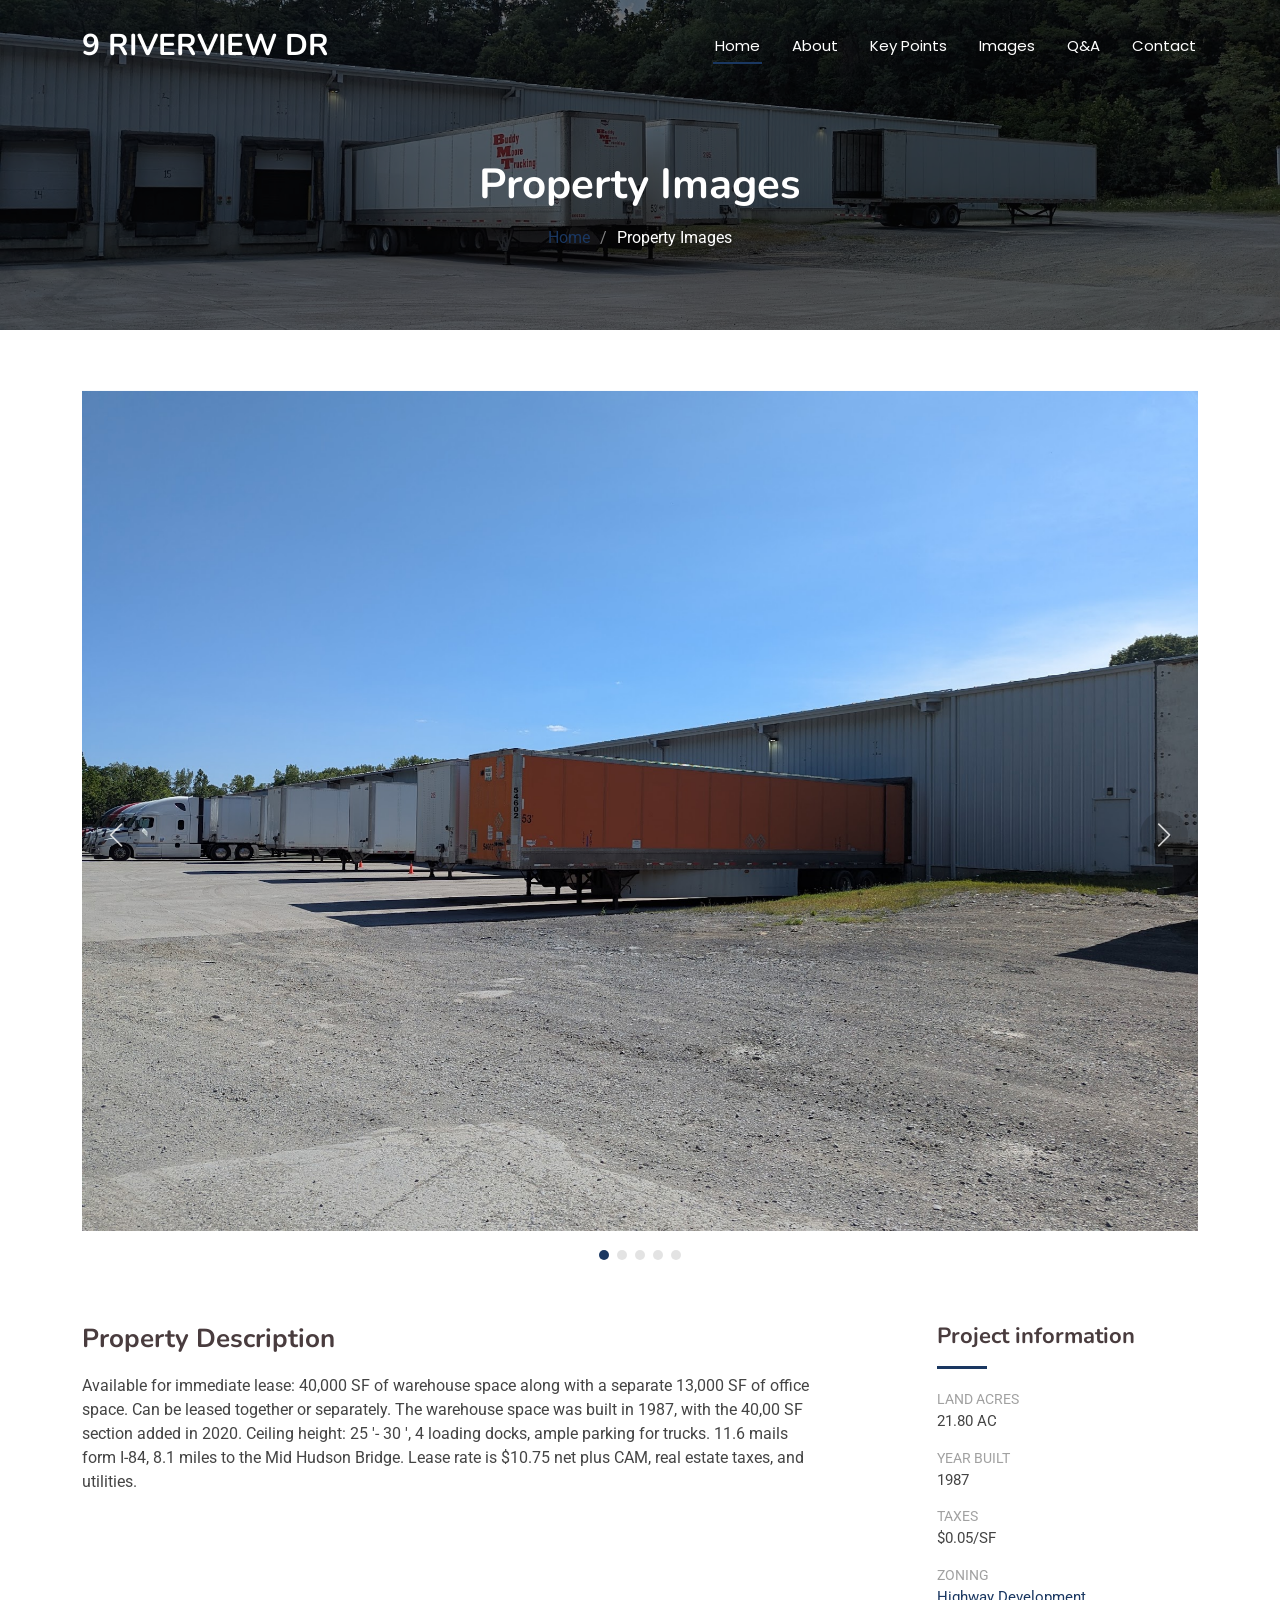
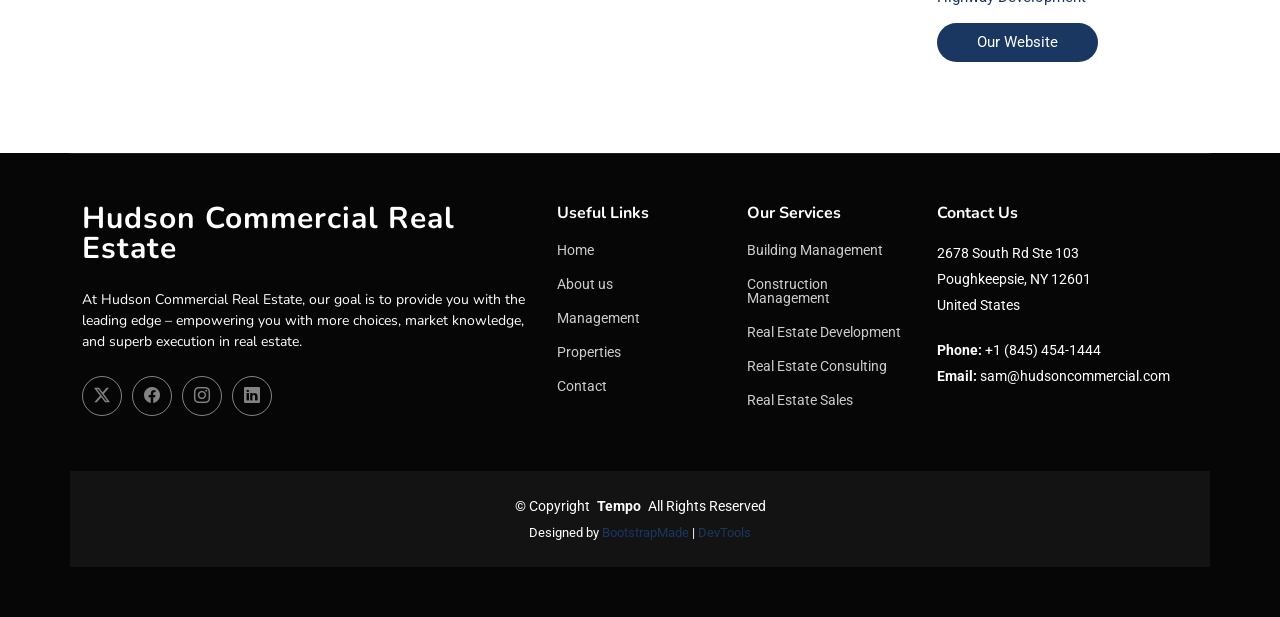
==== commit 7c6e91a5: "Revise property lease description in images.html Updated property description for lease details and " ====
--- a/images.html
+++ b/images.html
@@ -149,7 +149,7 @@
               <h2>Property Description</h2>
               <p>
             
-                Spacious Industrial & Manufacturing Facility for Lease. Explore a prime commercial opportunity at 9 Riverview Dr in Marlboro, NY. Set on an expansive 21.20-acre lot, this light manufacturing and industrial property offers approximately 161,390 square feet of flexible space tailored to meet your operational needs. Conveniently located in the Newburgh/Kingston submarket with easy regional access. Please contact us today to schedule a tour and discuss lease terms.</p>
+               Available for immediate lease: 40,000 SF of warehouse space along with a separate 13,000 SF of office space. Can be leased together or separately. The warehouse space was built in 1987, with the 40,00 SF section added in 2020. Ceiling height: 25 '- 30 ', 4 loading docks, ample parking for trucks. 11.6 mails form I-84, 8.1 miles to the Mid Hudson Bridge. Lease rate is $10.75 net plus CAM, real estate taxes, and utilities. </p>
             
 
 
--- a/files/css/main.css
+++ b/files/css/main.css
@@ -768,7 +768,7 @@
 
 .hero:before {
   content: "";
-  background: color-mix(in srgb, var(--background-color), transparent 30%);
+  background: color-mix(in srgb, var(--background-color), transparent 67%);
   position: absolute;
   inset: 0;
   z-index: 2;
@@ -2495,4 +2495,4 @@
   padding-left: 5px;
   color: color-mix(in srgb, var(--default-color), transparent 60%);
   font-size: 14px;
-}+}
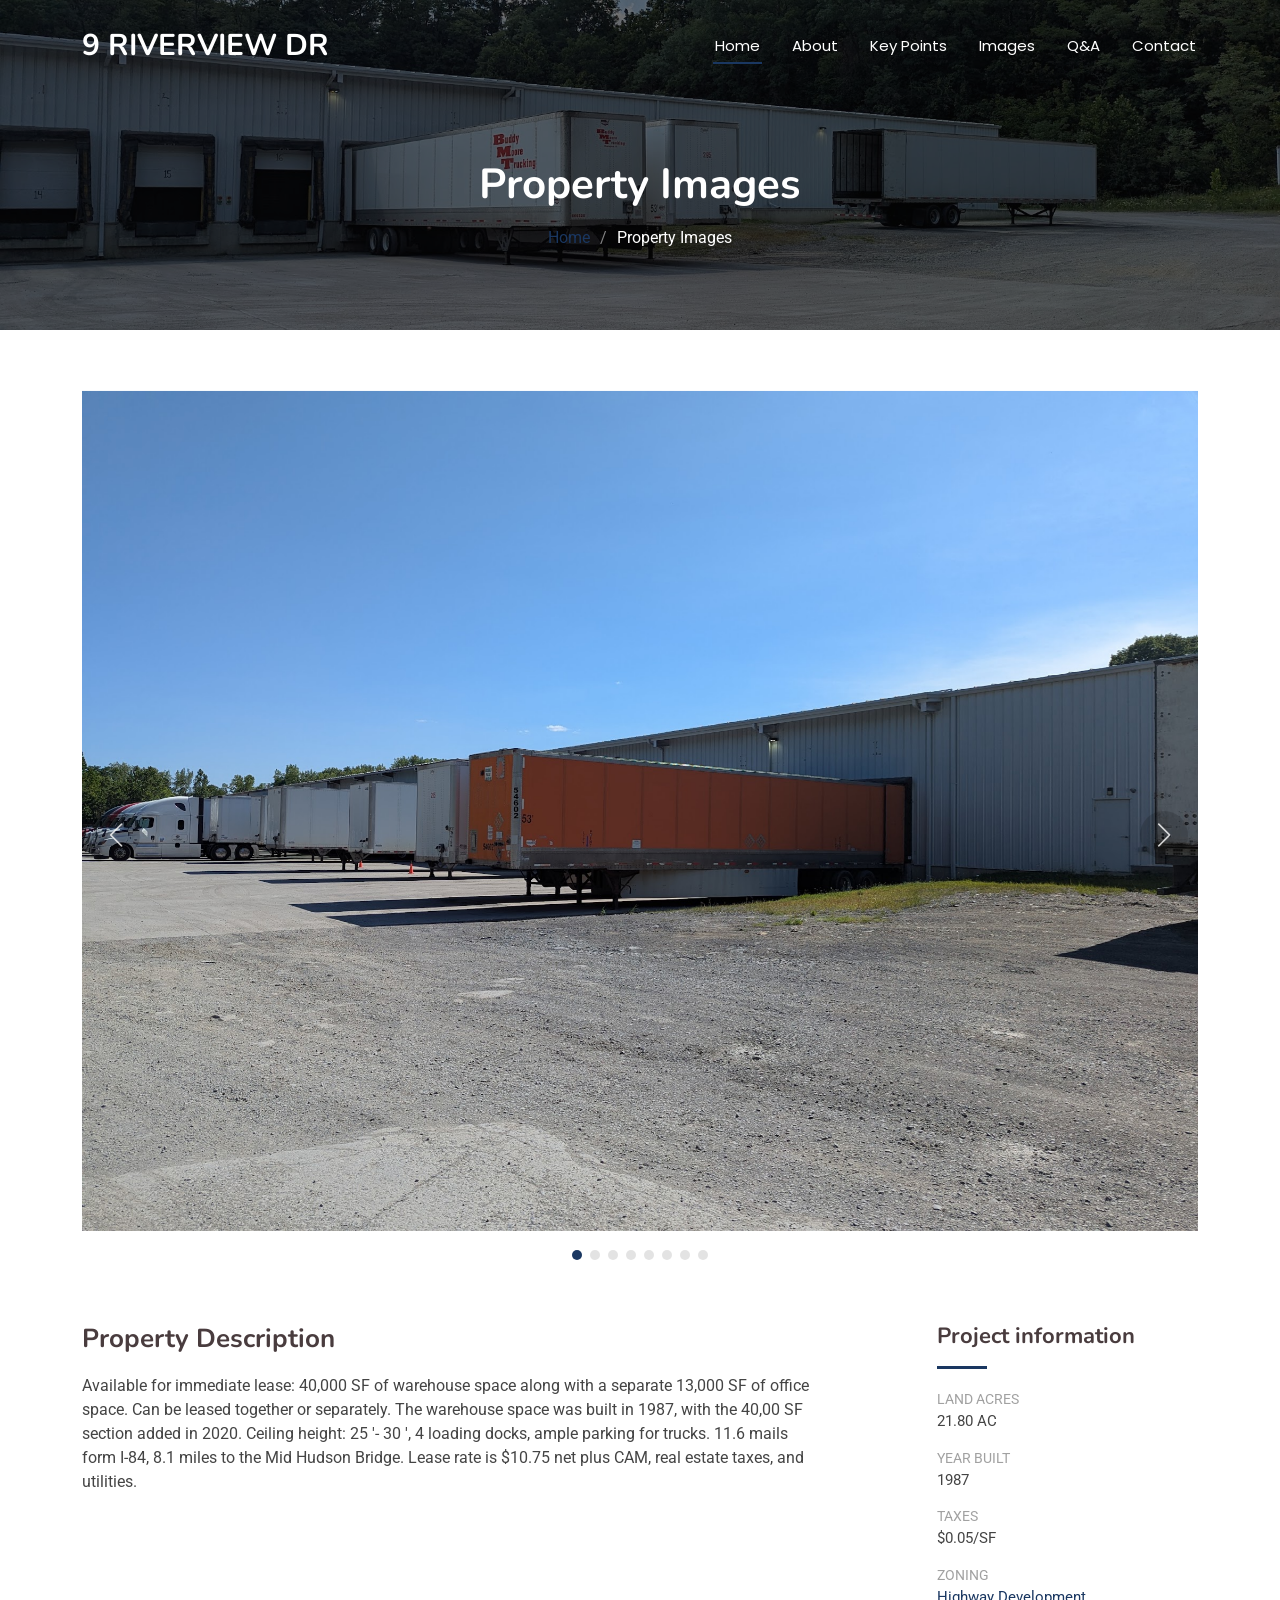
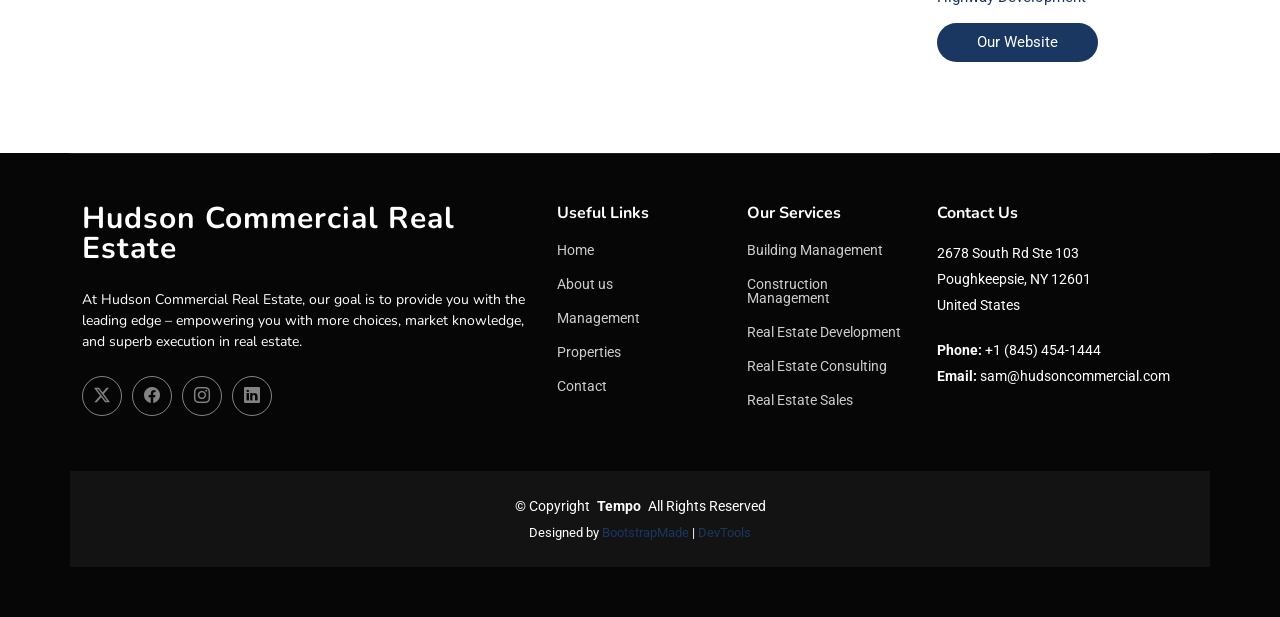
==== commit 4a580a98: "Add image slides to the swiper component" ====
--- a/images.html
+++ b/images.html
@@ -136,15 +136,27 @@
        
 
 
+        
+                <div class="swiper-slide">
+              <img src="files/img/9-Riverview-Dr-2.jpg" alt="">
+            </div>
+                <div class="swiper-slide">
+              <img src="files/img/9-Riverview-Dr-3.jpg" alt="">
+            </div>
+                <div class="swiper-slide">
+              <img src="files/img/9-Riverview-Dr-4.jpg" alt="">
+            </div>
+         
           </div>
           <div class="swiper-button-prev"></div>
           <div class="swiper-button-next"></div>
           <div class="swiper-pagination"></div>
         </div>
-
-        <div class="row justify-content-between gy-4 mt-4">
-
-          <div class="col-lg-8" data-aos="fade-up">
+  <div class="row justify-content-between gy-4 mt-4">
+
+         
+    
+    <div class="col-lg-8" data-aos="fade-up">
             <div class="portfolio-description">
               <h2>Property Description</h2>
               <p>
